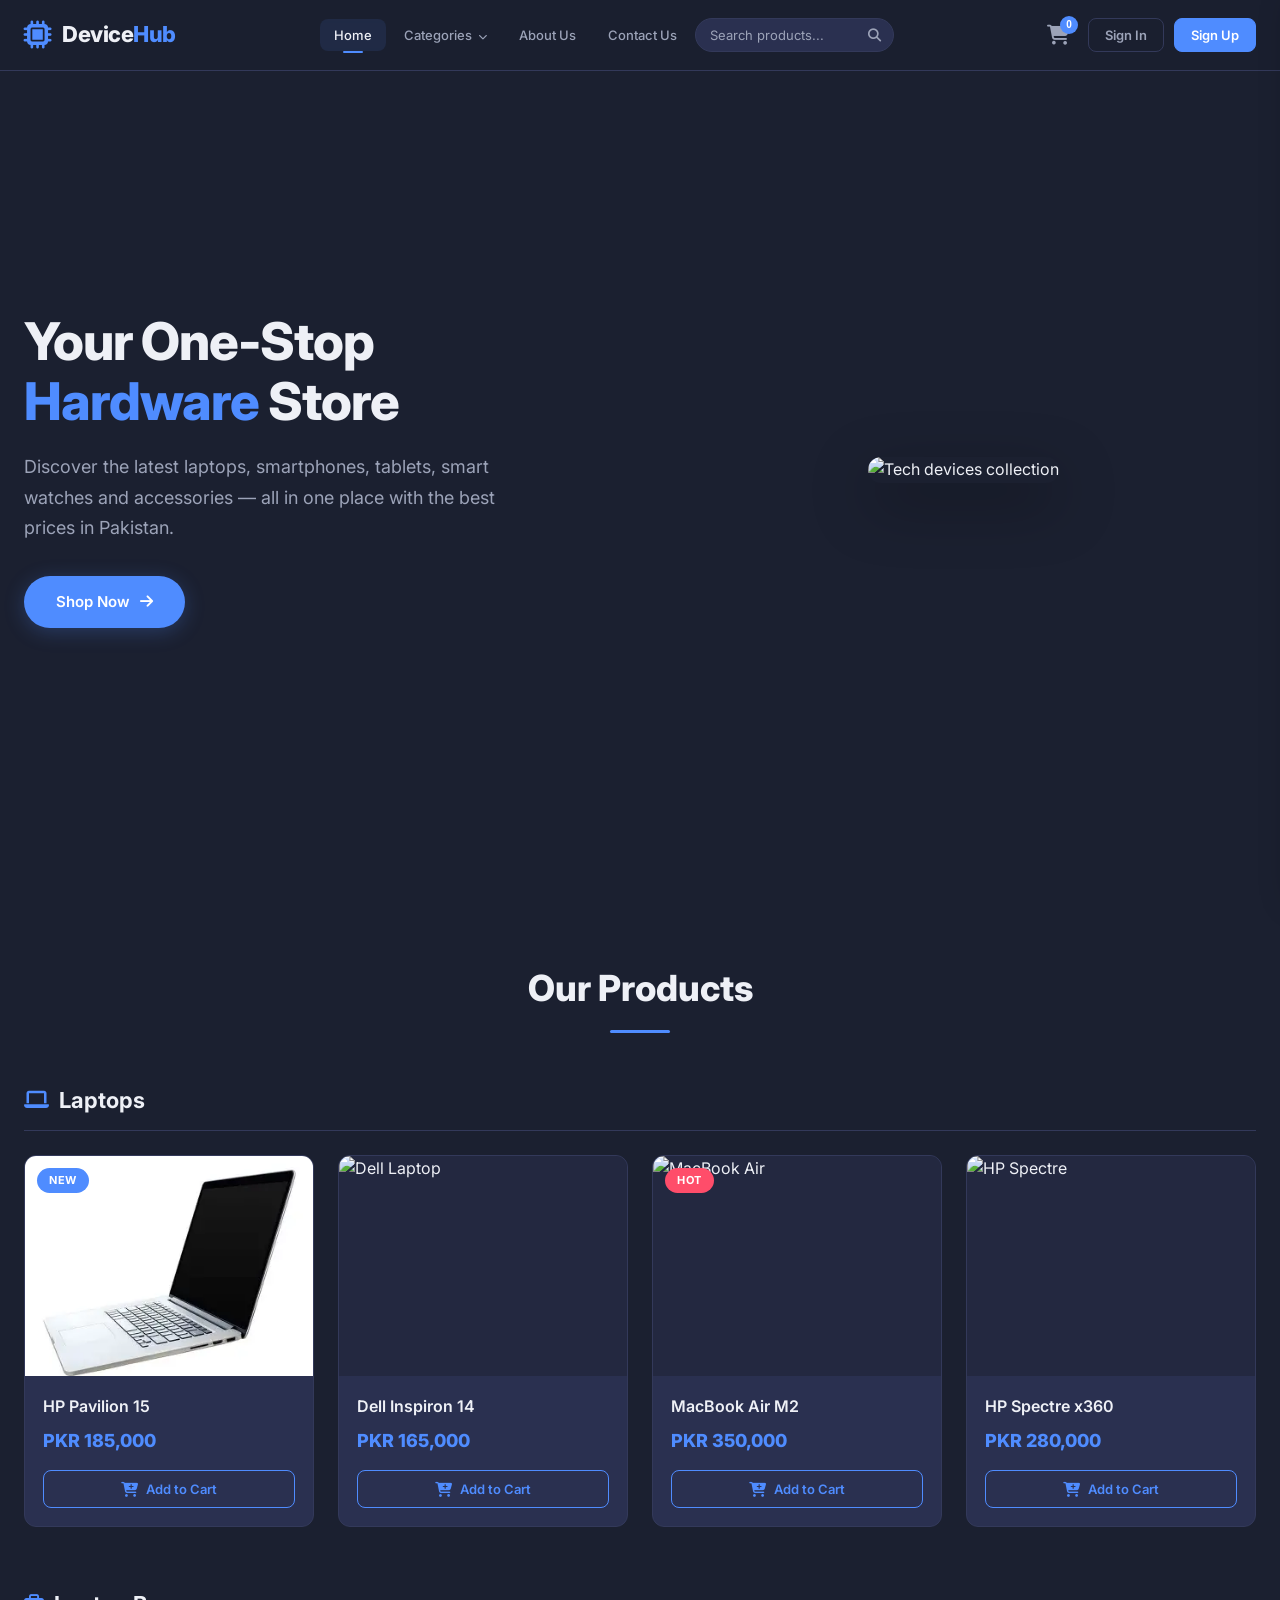
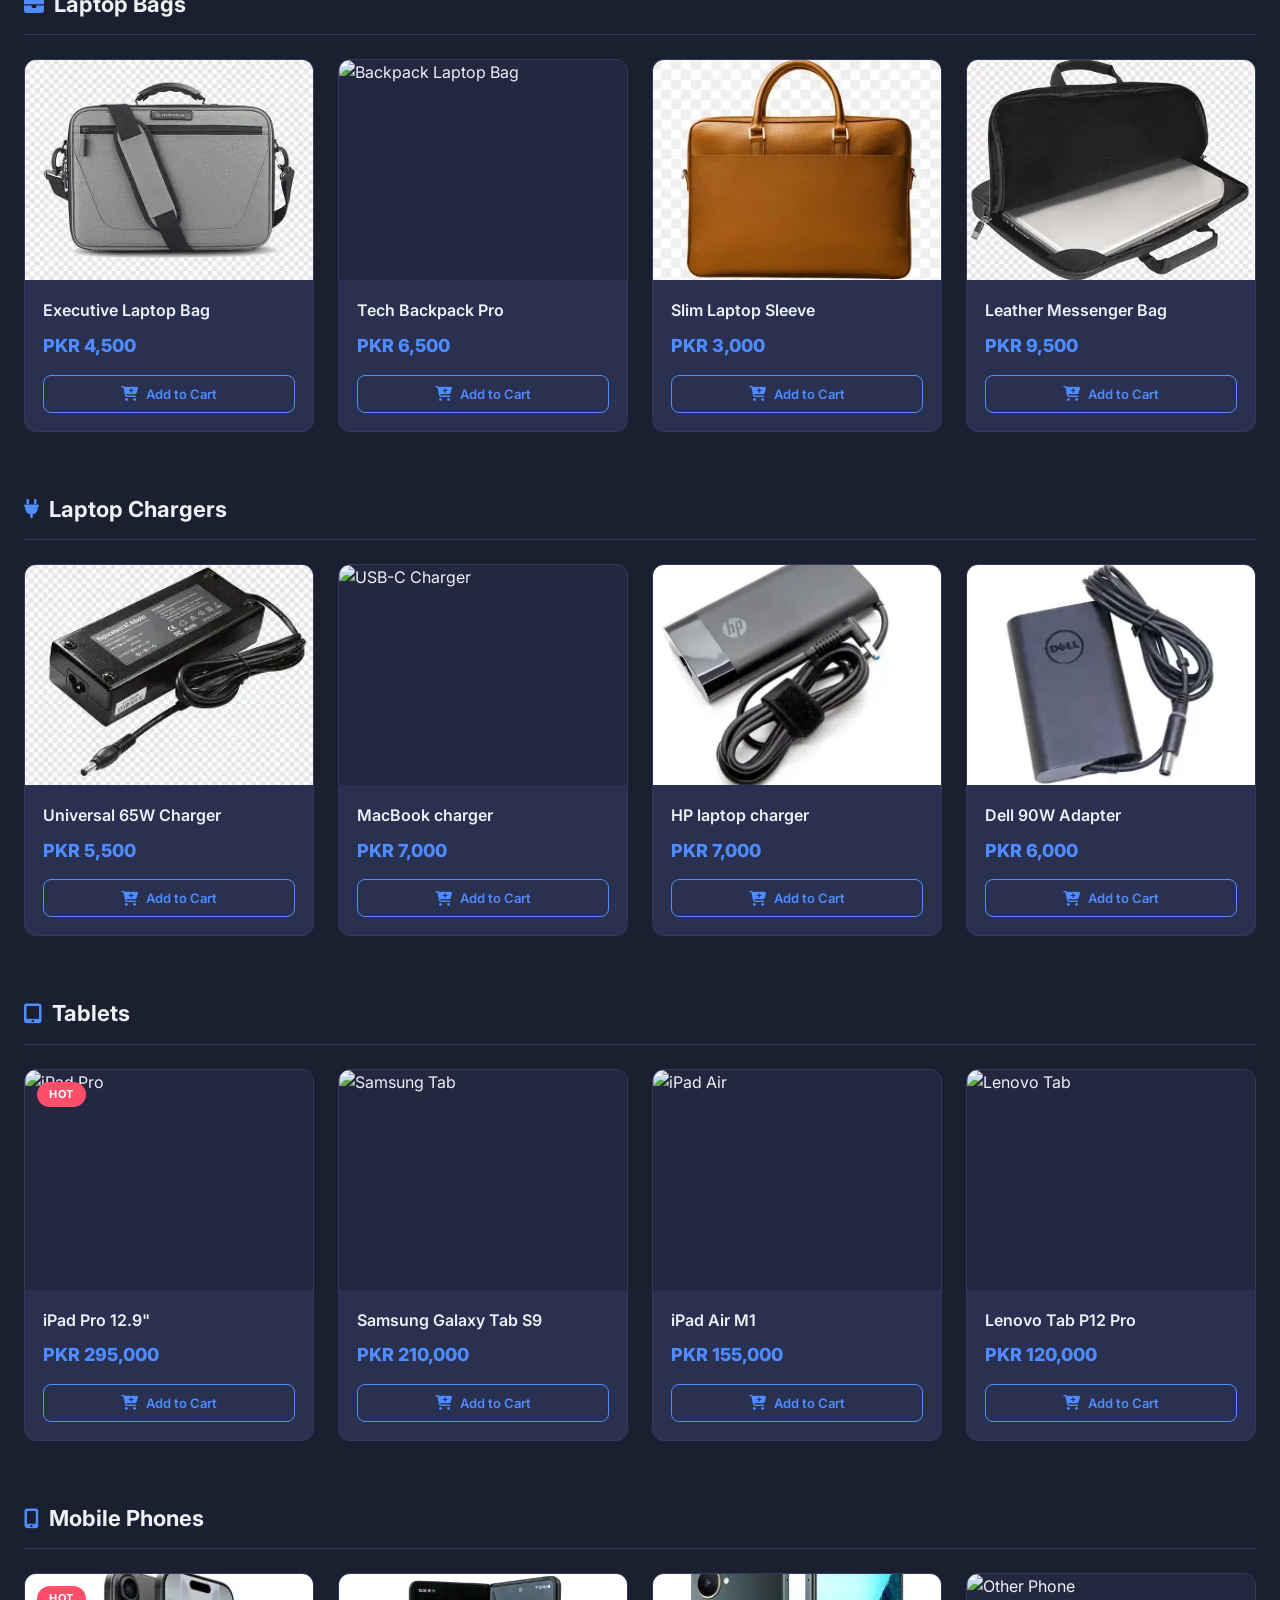
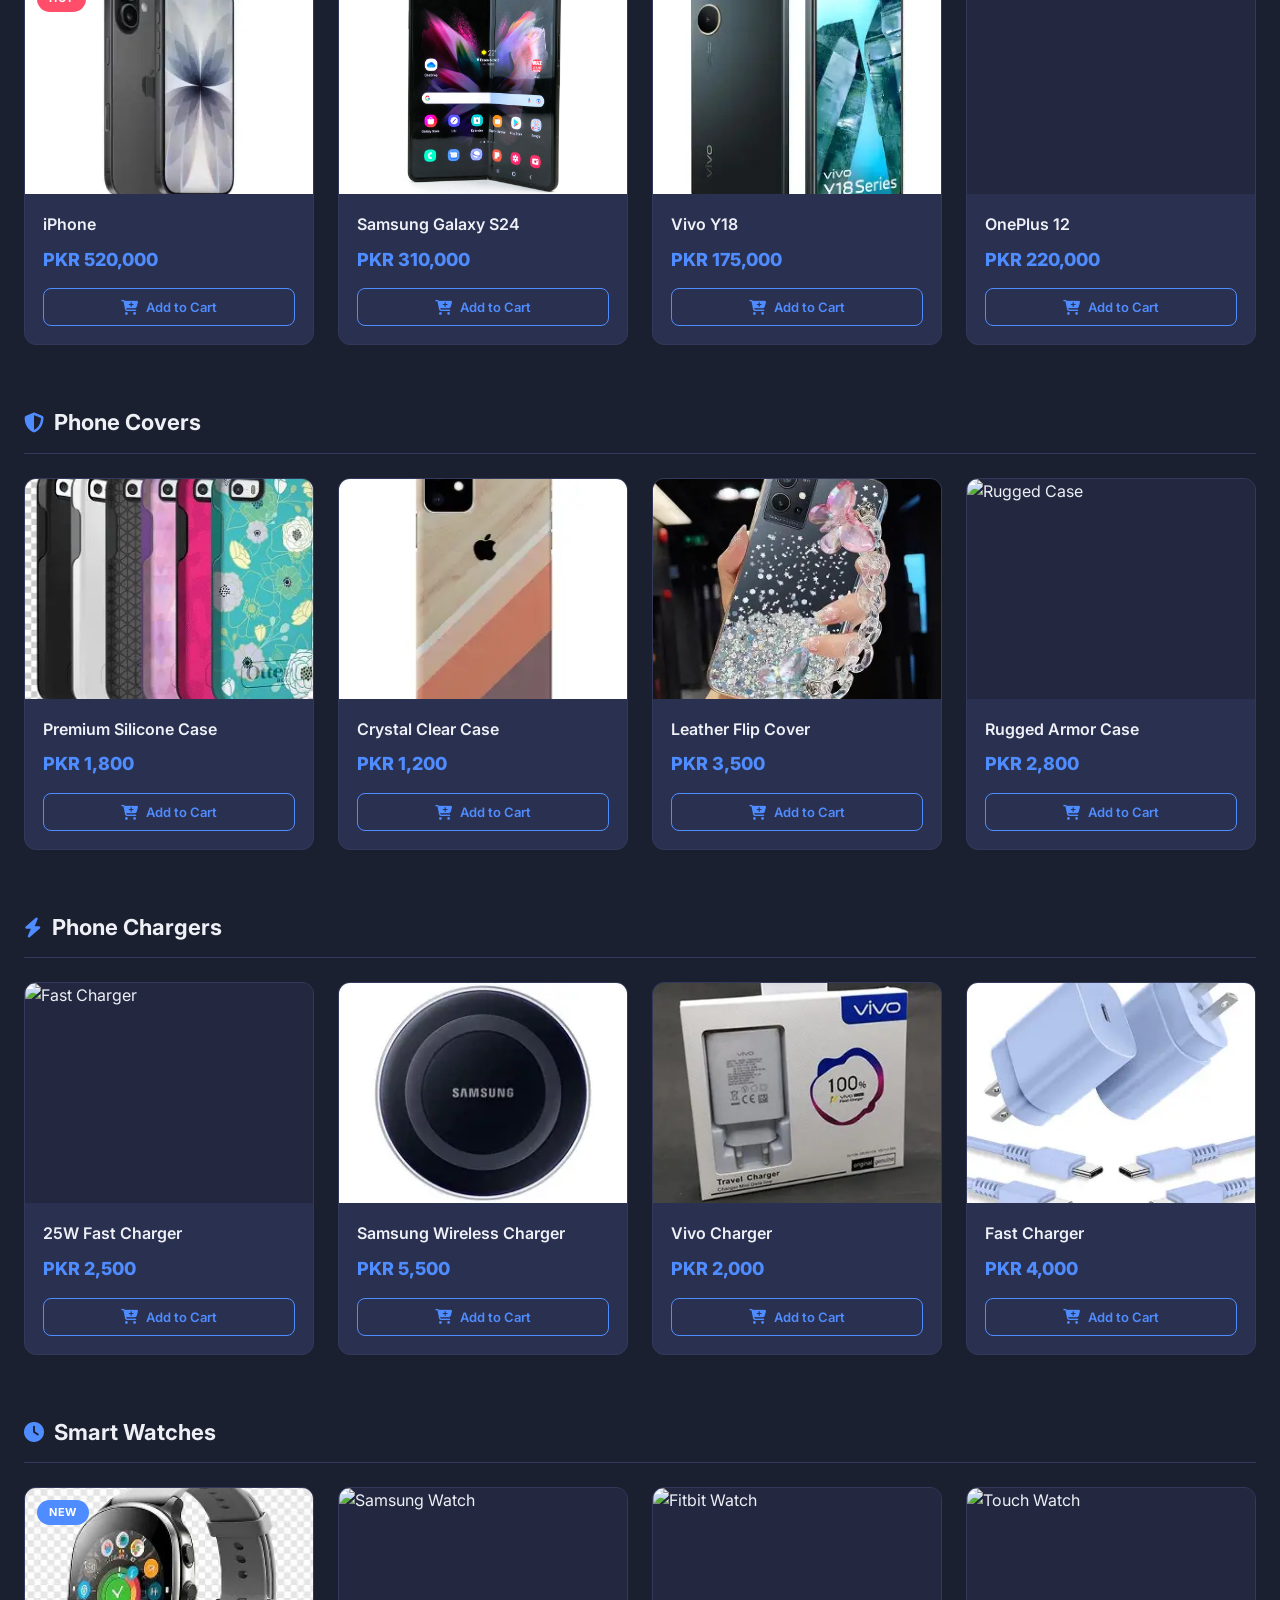
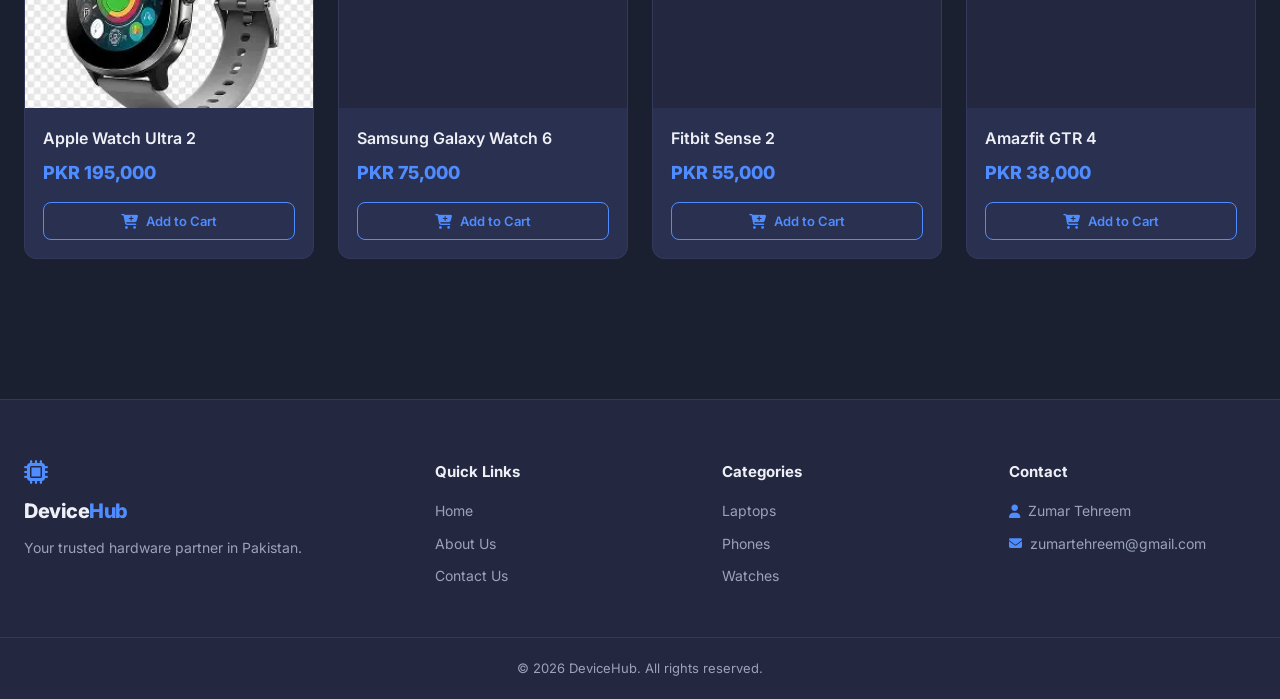
==== index.html @ cca1f90b "add" ====
<!DOCTYPE html>
<html lang="en">
<head>
    <meta charset="UTF-8">
    <meta name="viewport" content="width=device-width, initial-scale=1.0">
    <meta name="description" content="DeviceHub - Your one-stop shop for laptops, phones, tablets, smart watches and accessories in Pakistan.">
    <title>DeviceHub - Home</title>
    <link rel="stylesheet" href="style.css">
    <link href="https://fonts.googleapis.com/css2?family=Inter:wght@400;500;600;700;800&display=swap" rel="stylesheet">
    <link rel="stylesheet" href="https://cdnjs.cloudflare.com/ajax/libs/font-awesome/6.5.1/css/all.min.css">
</head>
<body>

    <!-- ===== SIGN UP MODAL ===== -->
    <div class="modal-overlay" id="signupModal">
        <div class="modal-box">
            <button class="modal-close" id="closeSignup"><i class="fas fa-times"></i></button>
            <h2>Create Account</h2>
            <p class="modal-subtitle">Join DeviceHub today</p>
            <form id="signupForm" novalidate>
                <div class="form-group">
                    <label for="fullName">Full Name</label>
                    <input type="text" id="fullName" placeholder="Enter your full name" required>
                    <small class="error-msg" id="nameError"></small>
                </div>
                <div class="form-group">
                    <label for="phone">Phone Number</label>
                    <input 
                        type="text" 
                        id="phone" 
                         placeholder="03XX-XXXXXXX"; maxlength="12"; pattern="[0-9]-{12}";inputmode="numeric";required>
                    <small class="error-msg" id="phoneError"></small>
                </div>
                <div class="form-group">
                    <label for="email">Gmail</label>
                    <input type="email" id="email" placeholder="example@gmail.com" required>
                    <small class="error-msg" id="emailError"></small>
                </div>
                <div class="form-group">
                    <label>Gender</label>
                    <div class="gender-group">
                        <label class="radio-label"><input type="radio" name="gender" value="male" required> Male</label>
                        <label class="radio-label"><input type="radio" name="gender" value="female"> Female</label>
                        <label class="radio-label"><input type="radio" name="gender" value="other"> Other</label>
                    </div>
                    <small class="error-msg" id="genderError"></small>
                </div>
                <div class="form-group">
                    <label for="signupPassword">Password</label>
                    <input type="password" id="signupPassword" placeholder="Create a password" required>
                    <small class="error-msg" id="passwordError"></small>
                    <div class="progress-bar-container" id="strengthBarContainer">
                        <div class="progress-bar" id="strengthBar"></div>
                    </div>
                    <small class="strength-text" id="strengthText"></small>
                </div>
                <div class="form-group">
                    <label for="confirmPassword">Confirm Password</label>
                    <input type="password" id="confirmPassword" placeholder="Confirm your password" required>
                    <small class="error-msg" id="confirmError"></small>
                </div>
                <button type="submit" class="btn-submit">Sign Up</button>
                <p class="form-switch">Already have an account? <a href="#" id="goToSignin">Sign In</a></p>
            </form>
        </div>
    </div>

    <!-- ===== SIGN IN MODAL ===== -->
    <div class="modal-overlay" id="signinModal">
        <div class="modal-box">
            <button class="modal-close" id="closeSignin"><i class="fas fa-times"></i></button>
            <h2>Welcome Back</h2>
            <p class="modal-subtitle">Sign in to your account</p>
            <form id="signinForm" novalidate>
                <div class="form-group">
                    <label for="signinUser">Username / Email</label>
                    <input type="text" id="signinUser" placeholder="Enter username or email" required>
                    <small class="error-msg" id="signinUserError"></small>
                </div>
                <div class="form-group">
                    <label for="signinPass">Password</label>
                    <input type="password" id="signinPass" placeholder="Enter your password" required>
                    <small class="error-msg" id="signinPassError"></small>
                </div>
                <button type="submit" class="btn-submit">Sign In</button>
                <p class="form-switch">Don't have an account? <a href="#" id="goToSignup">Sign Up</a></p>
            </form>
        </div>
    </div>

    <!-- ===== HEADER / NAVBAR ===== -->
    <header id="mainHeader">
        <nav class="navbar">
            <div class="nav-brand">
                <i class="fas fa-microchip logo-icon"></i>
                <span class="brand-name">Device<span class="accent">Hub</span></span>
            </div>

            <button class="nav-toggle" id="navToggle" aria-label="Toggle navigation">
                <span class="hamburger"></span>
            </button>

            <ul class="nav-links" id="navLinks">
                <li><a href="index.html" class="nav-link active">Home</a></li>

                <!-- Categories Mega Dropdown with Nested Lists -->
                <li class="dropdown" id="categoryDropdown">
                    <a href="#" class="nav-link dropdown-toggle" id="categoryToggle">Categories <i class="fas fa-chevron-down"></i></a>
                    <ul class="dropdown-menu nested-menu">
                        <!-- Laptop with nested sub-items -->
                        <li class="sub-dropdown">
                            <a href="#laptops" class="sub-dropdown-toggle"><i class="fas fa-laptop"></i> Laptop <i class="fas fa-chevron-right arrow-right"></i></a>
                            <ul class="sub-dropdown-menu">
                                <li><a href="#laptops">Laptops</a></li>
                                <li><a href="#laptop-bags">Laptop Bags</a></li>
                                <li><a href="#laptop-chargers">Laptop Chargers</a></li>
                            </ul>
                        </li>
                        <!-- Mobile Phone with nested sub-items -->
                        <li class="sub-dropdown">
                            <a href="#phones" class="sub-dropdown-toggle"><i class="fas fa-mobile-alt"></i> Mobile Phone <i class="fas fa-chevron-right arrow-right"></i></a>
                            <ul class="sub-dropdown-menu">
                                <li><a href="#phones">Mobile Phones</a></li>
                                <li><a href="#phone-covers">Phone Covers</a></li>
                                <li><a href="#phone-chargers">Phone Chargers</a></li>
                            </ul>
                        </li>
                        <!-- Tablet -->
                        <li class="sub-dropdown">
                            <a href="#tablets" class="sub-dropdown-toggle"><i class="fas fa-tablet-alt"></i> Tablet <i class="fas fa-chevron-right arrow-right"></i></a>
                            <ul class="sub-dropdown-menu">
                                <li><a href="#tablets">Tablets</a></li>
                            </ul>
                        </li>
                        <!-- Smart Watch -->
                        <li class="sub-dropdown">
                            <a href="#smartwatches" class="sub-dropdown-toggle"><i class="fas fa-clock"></i> Smart Watch <i class="fas fa-chevron-right arrow-right"></i></a>
                            <ul class="sub-dropdown-menu">
                                <li><a href="#smartwatches">Smart Watches</a></li>
                            </ul>
                        </li>
                    </ul>
                </li>

                <li><a href="about.html" class="nav-link">About Us</a></li>
                <li><a href="contact.html" class="nav-link">Contact Us</a></li>

                <li>
                    <div class="search-bar">
                        <input type="text" id="searchInput" placeholder="Search products...">
                        <button id="searchBtn"><i class="fas fa-search"></i></button>
                    </div>
                </li>
            </ul>

            <div class="nav-actions">
                <button class="cart-btn" id="cartBtn"><i class="fas fa-shopping-cart"></i><span class="cart-count" id="cartCount">0</span></button>
                <button class="btn-nav" id="openSignin">Sign In</button>
                <button class="btn-nav btn-accent" id="openSignup">Sign Up</button>
            </div>
        </nav>
    </header>

    <!-- ===== HERO SECTION ===== -->
    <main>
        <section id="home" class="hero">
            <div class="hero-content">
                <h1>Your One-Stop <span class="accent">Hardware</span> Store</h1>
                <p>Discover the latest laptops, smartphones, tablets, smart watches and accessories — all in one place with the best prices in Pakistan.</p>
                <a href="#products" class="btn-hero">Shop Now <i class="fas fa-arrow-right"></i></a>
            </div>
            <div class="hero-image">
                <img src="https://images.unsplash.com/photo-1498049794561-7780e7231661?w=600&q=80" alt="Tech devices collection">
            </div>
        </section>

        <!-- ===== SCROLLING PROGRESS BAR ===== -->
        <div class="scroll-progress" id="scrollProgress"></div>

        <!-- ===== PRODUCTS SECTION ===== -->
        <section id="products" class="products-section">
            <h2 class="section-title">Our Products</h2>

            <!-- Laptops -->
            <div class="category-block" id="laptops">
                <h3 class="category-title"><i class="fas fa-laptop"></i> Laptops</h3>
                <div class="product-grid">
                    <article class="product-card">
                        <div class="card-image">
                            <img src="images/laptop.webp" alt="HP Laptop">
                            <span class="card-badge">New</span>
                        </div>
                        <div class="card-body">
                            <h4>HP Pavilion 15</h4>
                            <p class="card-price">PKR 185,000</p>
                            <button class="btn-cart" data-name="HP Pavilion 15" data-price="185000"><i class="fas fa-cart-plus"></i> Add to Cart</button>
                        </div>
                    </article>
                    <article class="product-card">
                        <div class="card-image">
                            <img src="https://images.unsplash.com/photo-1593642632559-0c6d3fc62b89?w=400&q=80" alt="Dell Laptop">
                        </div>
                        <div class="card-body">
                            <h4>Dell Inspiron 14</h4>
                            <p class="card-price">PKR 165,000</p>
                            <button class="btn-cart" data-name="Dell Inspiron 14" data-price="165000"><i class="fas fa-cart-plus"></i> Add to Cart</button>
                        </div>
                    </article>
                    <article class="product-card">
                        <div class="card-image">
                            <img src="https://images.unsplash.com/photo-1517336714731-489689fd1ca8?w=400&q=80" alt="MacBook Air">
                            <span class="card-badge hot">Hot</span>
                        </div>
                        <div class="card-body">
                            <h4>MacBook Air M2</h4>
                            <p class="card-price">PKR 350,000</p>
                            <button class="btn-cart" data-name="MacBook Air M2" data-price="350000"><i class="fas fa-cart-plus"></i> Add to Cart</button>
                        </div>
                    </article>
                    <article class="product-card">
                        <div class="card-image">
                            <img src="https://images.unsplash.com/photo-1588872657578-7efd1f1555ed?w=400&q=80" alt="HP Spectre">
                        </div>
                        <div class="card-body">
                            <h4>HP Spectre x360</h4>
                            <p class="card-price">PKR 280,000</p>
                            <button class="btn-cart" data-name="HP Spectre x360" data-price="280000"><i class="fas fa-cart-plus"></i> Add to Cart</button>
                        </div>
                    </article>
                </div>
            </div>

            <!-- Laptop Bags -->
            <div class="category-block" id="laptop-bags">
                <h3 class="category-title"><i class="fas fa-briefcase"></i> Laptop Bags</h3>
                <div class="product-grid">
                    <article class="product-card">
                        <div class="card-image">
                            <img src="images/laptop bag.webp" alt="Laptop Bag">
                        </div>
                        <div class="card-body">
                            <h4>Executive Laptop Bag</h4>
                            <p class="card-price">PKR 4,500</p>
                            <button class="btn-cart" data-name="Executive Laptop Bag" data-price="4500"><i class="fas fa-cart-plus"></i> Add to Cart</button>
                        </div>
                    </article>
                    <article class="product-card">
                        <div class="card-image">
                            <img src="https://images.unsplash.com/photo-1553062407-98eeb64c6a62?w=400&q=80" alt="Backpack Laptop Bag">
                        </div>
                        <div class="card-body">
                            <h4>Tech Backpack Pro</h4>
                            <p class="card-price">PKR 6,500</p>
                            <button class="btn-cart" data-name="Tech Backpack Pro" data-price="6500"><i class="fas fa-cart-plus"></i> Add to Cart</button>
                        </div>
                    </article>
                    <article class="product-card">
                        <div class="card-image">
                            <img src="images/L3bag.webp" alt="Slim Laptop Sleeve">
                        </div>
                        <div class="card-body">
                            <h4>Slim Laptop Sleeve</h4>
                            <p class="card-price">PKR 3,000</p>
                            <button class="btn-cart" data-name="Slim Laptop Sleeve" data-price="3000"><i class="fas fa-cart-plus"></i> Add to Cart</button>
                        </div>
                    </article>
                    <article class="product-card">
                        <div class="card-image">
                            <img src="images/l4bag.webp" alt="Leather Laptop Bag">
                        </div>
                        <div class="card-body">
                            <h4>Leather Messenger Bag</h4>
                            <p class="card-price">PKR 9,500</p>
                            <button class="btn-cart" data-name="Leather Messenger Bag" data-price="9500"><i class="fas fa-cart-plus"></i> Add to Cart</button>
                        </div>
                    </article>
                </div>
            </div>

            <!-- Laptop Chargers -->
            <div class="category-block" id="laptop-chargers">
                <h3 class="category-title"><i class="fas fa-plug"></i> Laptop Chargers</h3>
                <div class="product-grid">
                    <article class="product-card">
                        <div class="card-image">
                            <img src="images/laptop charger.webp" alt="Laptop Charger">
                        </div>
                        <div class="card-body">
                            <h4>Universal 65W Charger</h4>
                            <p class="card-price">PKR 5,500</p>
                            <button class="btn-cart" data-name="Universal 65W Charger" data-price="5500"><i class="fas fa-cart-plus"></i> Add to Cart</button>
                        </div>
                    </article>
                    <article class="product-card">
                        <div class="card-image">
                            <img src="https://images.unsplash.com/photo-1583863788434-e58a36330cf0?w=400&q=80" alt="USB-C Charger">
                        </div>
                        <div class="card-body">
                            <h4>MacBook charger</h4>
                            <p class="card-price">PKR 7,000</p>
                            <button class="btn-cart" data-name="MacBook charger" data-price="7000"><i class="fas fa-cart-plus"></i> Add to Cart</button>
                        </div>
                    </article>
                    <article class="product-card">
                        <div class="card-image">
                            <img src="images/hp charger.webp" alt="HP laptop charger">
                        </div>
                        <div class="card-body">
                            <h4>HP laptop charger</h4>
                            <p class="card-price">PKR 7,000</p>
                            <button class="btn-cart" data-name="HP laptop charger" data-price="7000"><i class="fas fa-cart-plus"></i> Add to Cart</button>
                        </div>
                    </article>
                    <article class="product-card">
                        <div class="card-image">
                            <img src="images/dell charger.webp" alt="Dell Charger">
                        </div>
                        <div class="card-body">
                            <h4>Dell 90W Adapter</h4>
                            <p class="card-price">PKR 6,000</p>
                            <button class="btn-cart" data-name="Dell 90W Adapter" data-price="6000"><i class="fas fa-cart-plus"></i> Add to Cart</button>
                        </div>
                    </article>
                </div>
            </div>

            <!-- Tablets -->
            <div class="category-block" id="tablets">
                <h3 class="category-title"><i class="fas fa-tablet-alt"></i> Tablets</h3>
                <div class="product-grid">
                    <article class="product-card">
                        <div class="card-image">
                            <img src="https://images.unsplash.com/photo-1544244015-0df4b3ffc6b0?w=400&q=80" alt="iPad Pro">
                            <span class="card-badge hot">Hot</span>
                        </div>
                        <div class="card-body">
                            <h4>iPad Pro 12.9"</h4>
                            <p class="card-price">PKR 295,000</p>
                            <button class="btn-cart" data-name="iPad Pro 12.9" data-price="295000"><i class="fas fa-cart-plus"></i> Add to Cart</button>
                        </div>
                    </article>
                    <article class="product-card">
                        <div class="card-image">
                            <img src="https://images.unsplash.com/photo-1561154464-82e9adf32764?w=400&q=80" alt="Samsung Tab">
                        </div>
                        <div class="card-body">
                            <h4>Samsung Galaxy Tab S9</h4>
                            <p class="card-price">PKR 210,000</p>
                            <button class="btn-cart" data-name="Samsung Galaxy Tab S9" data-price="210000"><i class="fas fa-cart-plus"></i> Add to Cart</button>
                        </div>
                    </article>
                    <article class="product-card">
                        <div class="card-image">
                            <img src="https://images.unsplash.com/photo-1585790050230-5dd28404ccb9?w=400&q=80" alt="iPad Air">
                        </div>
                        <div class="card-body">
                            <h4>iPad Air M1</h4>
                            <p class="card-price">PKR 155,000</p>
                            <button class="btn-cart" data-name="iPad Air M1" data-price="155000"><i class="fas fa-cart-plus"></i> Add to Cart</button>
                        </div>
                    </article>
                    <article class="product-card">
                        <div class="card-image">
                            <img src="https://images.unsplash.com/photo-1632882765546-1ee75f53becb?w=400&q=80" alt="Lenovo Tab">
                        </div>
                        <div class="card-body">
                            <h4>Lenovo Tab P12 Pro</h4>
                            <p class="card-price">PKR 120,000</p>
                            <button class="btn-cart" data-name="Lenovo Tab P12 Pro" data-price="120000"><i class="fas fa-cart-plus"></i> Add to Cart</button>
                        </div>
                    </article>
                </div>
            </div>

            <!-- Mobile Phones -->
            <div class="category-block" id="phones">
                <h3 class="category-title"><i class="fas fa-mobile-alt"></i> Mobile Phones</h3>
                <div class="product-grid">
                    <article class="product-card">
                        <div class="card-image">
                            <img src="images/iphone.webp" alt="iPhone">
                            <span class="card-badge hot">Hot</span>
                        </div>
                        <div class="card-body">
                            <h4>iPhone</h4>
                            <p class="card-price">PKR 520,000</p>
                            <button class="btn-cart" data-name="iPhone 17 Pro Max" data-price="520000"><i class="fas fa-cart-plus"></i> Add to Cart</button>
                        </div>
                    </article>
                    <article class="product-card">
                        <div class="card-image">
                            <img src="images/samsung.jpg" alt="Samsung Phone">
                        </div>
                        <div class="card-body">
                            <h4>Samsung Galaxy S24</h4>
                            <p class="card-price">PKR 310,000</p>
                            <button class="btn-cart" data-name="Samsung Galaxy S24" data-price="310000"><i class="fas fa-cart-plus"></i> Add to Cart</button>
                        </div>
                    </article>
                    <article class="product-card">
                        <div class="card-image">
                            <img src="images/vivo18.webp" alt="Vivo Phone">
                        </div>
                        <div class="card-body">
                            <h4>Vivo Y18</h4>
                            <p class="card-price">PKR 175,000</p>
                            <button class="btn-cart" data-name="Vivo Y18" data-price="175000"><i class="fas fa-cart-plus"></i> Add to Cart</button>
                        </div>
                    </article>
                    <article class="product-card">
                        <div class="card-image">
                            <img src="https://images.unsplash.com/photo-1511707171634-5f897ff02aa9?w=400&q=80" alt="Other Phone">
                        </div>
                        <div class="card-body">
                            <h4>OnePlus 12</h4>
                            <p class="card-price">PKR 220,000</p>
                            <button class="btn-cart" data-name="OnePlus 12" data-price="220000"><i class="fas fa-cart-plus"></i> Add to Cart</button>
                        </div>
                    </article>
                </div>
            </div>

            <!-- Phone Covers -->
            <div class="category-block" id="phone-covers">
                <h3 class="category-title"><i class="fas fa-shield-alt"></i> Phone Covers</h3>
                <div class="product-grid">
                    <article class="product-card">
                        <div class="card-image">
                            <img src="images/phone covers.webp" alt="Phone Cover">
                        </div>
                        <div class="card-body">
                            <h4>Premium Silicone Case</h4>
                            <p class="card-price">PKR 1,800</p>
                            <button class="btn-cart" data-name="Premium Silicone Case" data-price="1800"><i class="fas fa-cart-plus"></i> Add to Cart</button>
                        </div>
                    </article>
                    <article class="product-card">
                        <div class="card-image">
                            <img src="images/iphone cover].webp" alt="Clear Case">
                        </div>
                        <div class="card-body">
                            <h4>Crystal Clear Case</h4>
                            <p class="card-price">PKR 1,200</p>
                            <button class="btn-cart" data-name="Crystal Clear Case" data-price="1200"><i class="fas fa-cart-plus"></i> Add to Cart</button>
                        </div>
                    </article>
                    <article class="product-card">
                        <div class="card-image">
                            <img src="images/vivo cover.webp" alt="Leather Phone Case">
                        </div>
                        <div class="card-body">
                            <h4>Leather Flip Cover</h4>
                            <p class="card-price">PKR 3,500</p>
                            <button class="btn-cart" data-name="Leather Flip Cover" data-price="3500"><i class="fas fa-cart-plus"></i> Add to Cart</button>
                        </div>
                    </article>
                    <article class="product-card">
                        <div class="card-image">
                            <img src="https://images.unsplash.com/photo-1586953208448-b95a79798f07?w=400&q=80" alt="Rugged Case">
                        </div>
                        <div class="card-body">
                            <h4>Rugged Armor Case</h4>
                            <p class="card-price">PKR 2,800</p>
                            <button class="btn-cart" data-name="Rugged Armor Case" data-price="2800"><i class="fas fa-cart-plus"></i> Add to Cart</button>
                        </div>
                    </article>
                </div>
            </div>

            <!-- Phone Chargers -->
            <div class="category-block" id="phone-chargers">
                <h3 class="category-title"><i class="fas fa-bolt"></i> Phone Chargers</h3>
                <div class="product-grid">
                    <article class="product-card">
                        <div class="card-image">
                            <img src="https://images.unsplash.com/photo-1583863788434-e58a36330cf0?w=400&q=80" alt="Fast Charger">
                        </div>
                        <div class="card-body">
                            <h4>25W Fast Charger</h4>
                            <p class="card-price">PKR 2,500</p>
                            <button class="btn-cart" data-name="25W Fast Charger" data-price="2500"><i class="fas fa-cart-plus"></i> Add to Cart</button>
                        </div>
                    </article>
                    <article class="product-card">
                        <div class="card-image">
                            <img src="images/samsung charger.webp" alt="Wireless Charger">
                        </div>
                        <div class="card-body">
                            <h4> Samsung Wireless Charger</h4>
                            <p class="card-price">PKR 5,500</p>
                            <button class="btn-cart" data-name="Samsung Wireless Charger" data-price="5500"><i class="fas fa-cart-plus"></i> Add to Cart</button>
                        </div>
                    </article>
                    <article class="product-card">
                        <div class="card-image">
                            <img src="images/vivo charger.webp" alt="Car Charger">
                        </div>
                        <div class="card-body">
                            <h4>Vivo Charger</h4>
                            <p class="card-price">PKR 2,000</p>
                            <button class="btn-cart" data-name="Vivo Charger" data-price="2000"><i class="fas fa-cart-plus"></i> Add to Cart</button>
                        </div>
                    </article>
                    <article class="product-card">
                        <div class="card-image">
                            <img src="images/fast charger.webp" alt="Multi-port Charger">
                        </div>
                        <div class="card-body">
                            <h4>Fast Charger</h4>
                            <p class="card-price">PKR 4,000</p>
                            <button class="btn-cart" data-name="Multi-Port USB Charger" data-price="4000"><i class="fas fa-cart-plus"></i> Add to Cart</button>
                        </div>
                    </article>
                </div>
            </div>

            <!-- Smart Watches -->
            <div class="category-block" id="smartwatches">
                <h3 class="category-title"><i class="fas fa-clock"></i> Smart Watches</h3>
                <div class="product-grid">
                    <article class="product-card">
                        <div class="card-image">
                            <img src="images/smart watch.webp" alt="Smart Watch">
                            <span class="card-badge">New</span>
                        </div>
                        <div class="card-body">
                            <h4>Apple Watch Ultra 2</h4>
                            <p class="card-price">PKR 195,000</p>
                            <button class="btn-cart" data-name="Apple Watch Ultra 2" data-price="195000"><i class="fas fa-cart-plus"></i> Add to Cart</button>
                        </div>
                    </article>
                    <article class="product-card">
                        <div class="card-image">
                            <img src="https://images.unsplash.com/photo-1579586337278-3befd40fd17a?w=400&q=80" alt="Samsung Watch">
                        </div>
                        <div class="card-body">
                            <h4>Samsung Galaxy Watch 6</h4>
                            <p class="card-price">PKR 75,000</p>
                            <button class="btn-cart" data-name="Samsung Galaxy Watch 6" data-price="75000"><i class="fas fa-cart-plus"></i> Add to Cart</button>
                        </div>
                    </article>
                    <article class="product-card">
                        <div class="card-image">
                            <img src="https://images.unsplash.com/photo-1434493789847-2f02dc6ca35d?w=400&q=80" alt="Fitbit Watch">
                        </div>
                        <div class="card-body">
                            <h4>Fitbit Sense 2</h4>
                            <p class="card-price">PKR 55,000</p>
                            <button class="btn-cart" data-name="Fitbit Sense 2" data-price="55000"><i class="fas fa-cart-plus"></i> Add to Cart</button>
                        </div>
                    </article>
                    <article class="product-card">
                        <div class="card-image">
                            <img src="https://images.unsplash.com/photo-1508685096489-7aacd43bd3b1?w=400&q=80" alt="Touch Watch">
                        </div>
                        <div class="card-body">
                            <h4>Amazfit GTR 4</h4>
                            <p class="card-price">PKR 38,000</p>
                            <button class="btn-cart" data-name="Amazfit GTR 4" data-price="38000"><i class="fas fa-cart-plus"></i> Add to Cart</button>
                        </div>
                    </article>
                </div>
            </div>
        </section>
    </main>

    <!-- ===== CART SIDEBAR ===== -->
    <aside class="cart-sidebar" id="cartSidebar">
        <div class="cart-header">
            <h3><i class="fas fa-shopping-cart"></i> Your Cart</h3>
            <button class="cart-close" id="cartClose"><i class="fas fa-times"></i></button>
        </div>
        <div class="cart-items" id="cartItems">
            <p class="cart-empty">Your cart is empty</p>
        </div>
        <div class="cart-footer">
            <div class="cart-total">
                <span>Total:</span>
                <span id="cartTotal">PKR 0</span>
            </div>
            <button class="btn-checkout" id="checkoutBtn">Checkout</button>
        </div>
    </aside>
    <div class="cart-overlay" id="cartOverlay"></div>

    <!-- ===== FOOTER ===== -->
    <footer>
        <div class="footer-content">
            <div class="footer-brand">
                <i class="fas fa-microchip logo-icon"></i>
                <span class="brand-name">Device<span class="accent">Hub</span></span>
                <p>Your trusted hardware partner in Pakistan.</p>
            </div>
            <div class="footer-links">
                <h4>Quick Links</h4>
                <a href="index.html">Home</a>
                <a href="about.html">About Us</a>
                <a href="contact.html">Contact Us</a>
            </div>
            <div class="footer-links">
                <h4>Categories</h4>
                <a href="#laptops">Laptops</a>
                <a href="#phones">Phones</a>
                <a href="#smartwatches">Watches</a>
            </div>
            <div class="footer-links">
                <h4>Contact</h4>
                <p><i class="fas fa-user"></i> Zumar Tehreem</p>
                <p><i class="fas fa-envelope"></i> zumartehreem@gmail.com</p>
            </div>
        </div>
        <div class="footer-bottom">
            <p>&copy; 2026 DeviceHub. All rights reserved.</p>
        </div>
    </footer>

    <!-- ===== BACK TO TOP ===== -->
    <button class="back-to-top" id="backToTop"><i class="fas fa-arrow-up"></i></button>

    <script src="script.js"></script>
</body>
</html>
---- style.css ----
/* ===== CSS RESET & VARIABLES ===== */
*,
*::before,
*::after {
    margin: 0;
    padding: 0;
    box-sizing: border-box;
}

:root {
    --bg-primary: #1b2030;
    --bg-secondary: #232840;
    --bg-card: #2a3050;
    --accent: #4f8cff;
    --accent-hover: #3a6fd8;
    --accent-glow: rgba(79, 140, 255, 0.25);
    --text-primary: #eef0f6;
    --text-secondary: #9ca3b8;
    --border-color: #33395a;
    --danger: #ff4d6a;
    --success: #2ecc71;
    --warning: #f39c12;
    --radius: 12px;
    --shadow: 0 4px 24px rgba(0, 0, 0, 0.25);
    --transition: 0.3s ease;
}

html {
    scroll-behavior: smooth;
}

body {
    font-family: 'Inter', sans-serif;
    background-color: var(--bg-primary);
    color: var(--text-primary);
    line-height: 1.6;
    overflow-x: hidden;
}

a {
    text-decoration: none;
    color: inherit;
}

img {
    max-width: 100%;
    display: block;
}

/* ===== SCROLL PROGRESS BAR ===== */
.scroll-progress {
    position: fixed;
    top: 0;
    left: 0;
    height: 3px;
    background: linear-gradient(90deg, var(--accent), #a78bfa);
    width: 0%;
    z-index: 9999;
    transition: width 0.1s linear;
}

/* ===== NAVBAR ===== */
#mainHeader {
    position: fixed;
    top: 0;
    left: 0;
    width: 100%;
    z-index: 1000;
    background: rgba(27, 32, 48, 0.92);
    backdrop-filter: blur(12px);
    border-bottom: 1px solid var(--border-color);
    transition: var(--transition);
}

.navbar {
    max-width: 1300px;
    margin: 0 auto;
    padding: 0 24px;
    height: 70px;
    display: flex;
    align-items: center;
    justify-content: space-between;
}

.nav-brand {
    display: flex;
    align-items: center;
    gap: 10px;
    flex-shrink: 0;
}

.logo-icon {
    font-size: 28px;
    color: var(--accent);
}

.brand-name {
    font-size: 22px;
    font-weight: 800;
    letter-spacing: -0.5px;
}

.accent {
    color: var(--accent);
}

/* Hamburger Toggle */
.nav-toggle {
    display: none;
    background: none;
    border: none;
    cursor: pointer;
    padding: 8px;
    z-index: 1001;
}

.hamburger {
    display: block;
    width: 26px;
    height: 2px;
    background: var(--text-primary);
    position: relative;
    transition: var(--transition);
}

.hamburger::before,
.hamburger::after {
    content: '';
    position: absolute;
    width: 26px;
    height: 2px;
    background: var(--text-primary);
    transition: var(--transition);
}

.hamburger::before {
    top: -8px;
}

.hamburger::after {
    top: 8px;
}

.nav-toggle.active .hamburger {
    background: transparent;
}

.nav-toggle.active .hamburger::before {
    top: 0;
    transform: rotate(45deg);
}

.nav-toggle.active .hamburger::after {
    top: 0;
    transform: rotate(-45deg);
}

/* Nav Links */
.nav-links {
    display: flex;
    align-items: center;
    list-style: none;
    gap: 4px;
}

.nav-link {
    padding: 8px 14px;
    border-radius: 8px;
    font-size: 13px;
    font-weight: 500;
    color: var(--text-secondary);
    transition: var(--transition);
    position: relative;
    white-space: nowrap;
}

.nav-link:hover,
.nav-link.active {
    color: var(--text-primary);
    background: rgba(79, 140, 255, 0.1);
}

.nav-link.active::after {
    content: '';
    position: absolute;
    bottom: -2px;
    left: 50%;
    transform: translateX(-50%);
    width: 20px;
    height: 2px;
    background: var(--accent);
    border-radius: 2px;
}

/* Dropdown */
.dropdown {
    position: relative;
}

.dropdown-toggle i {
    font-size: 9px;
    margin-left: 3px;
    transition: var(--transition);
}

.dropdown.open .dropdown-toggle i {
    transform: rotate(180deg);
}

.dropdown-menu {
    position: absolute;
    top: 100%;
    left: 0;
    background: var(--bg-secondary);
    border: 1px solid var(--border-color);
    border-radius: var(--radius);
    padding: 8px 0;
    min-width: 190px;
    list-style: none;
    box-shadow: var(--shadow);
    opacity: 0;
    visibility: hidden;
    transform: translateY(10px);
    transition: var(--transition);
    z-index: 100;
}

.dropdown.open .dropdown-menu {
    opacity: 1;
    visibility: visible;
    transform: translateY(4px);
}

.dropdown-menu li a {
    display: block;
    padding: 10px 20px;
    font-size: 13px;
    color: var(--text-secondary);
    transition: var(--transition);
}

.dropdown-menu li a:hover {
    background: rgba(79, 140, 255, 0.1);
    color: var(--accent);
    padding-left: 24px;
}

/* Search Bar */
.search-bar {
    display: flex;
    align-items: center;
    background: var(--bg-card);
    border: 1px solid var(--border-color);
    border-radius: 50px;
    overflow: hidden;
    transition: var(--transition);
}

.search-bar:focus-within {
    border-color: var(--accent);
    box-shadow: 0 0 0 3px var(--accent-glow);
}

.search-bar input {
    background: none;
    border: none;
    outline: none;
    color: var(--text-primary);
    padding: 8px 14px;
    font-size: 13px;
    width: 160px;
    font-family: 'Inter', sans-serif;
}

.search-bar input::placeholder {
    color: var(--text-secondary);
}

.search-bar button {
    background: none;
    border: none;
    color: var(--text-secondary);
    padding: 8px 12px;
    cursor: pointer;
    transition: var(--transition);
}

.search-bar button:hover {
    color: var(--accent);
}

/* Nav Actions */
.nav-actions {
    display: flex;
    align-items: center;
    gap: 10px;
    flex-shrink: 0;
}

.cart-btn {
    background: none;
    border: none;
    color: var(--text-secondary);
    font-size: 20px;
    cursor: pointer;
    position: relative;
    padding: 8px;
    transition: var(--transition);
}

.cart-btn:hover {
    color: var(--accent);
    transform: scale(1.1);
}

.cart-count {
    position: absolute;
    top: 0;
    right: 0;
    background: var(--accent);
    color: #fff;
    font-size: 10px;
    font-weight: 700;
    width: 18px;
    height: 18px;
    border-radius: 50%;
    display: flex;
    align-items: center;
    justify-content: center;
}

.btn-nav {
    background: none;
    border: 1px solid var(--border-color);
    color: var(--text-secondary);
    padding: 8px 16px;
    border-radius: 8px;
    font-size: 13px;
    font-weight: 600;
    cursor: pointer;
    transition: var(--transition);
    font-family: 'Inter', sans-serif;
}

.btn-nav:hover {
    border-color: var(--accent);
    color: var(--accent);
}

.btn-nav.btn-accent {
    background: var(--accent);
    border-color: var(--accent);
    color: #fff;
}

.btn-nav.btn-accent:hover {
    background: var(--accent-hover);
    transform: translateY(-1px);
}

/* ===== HERO ===== */
.hero {
    min-height: 100vh;
    display: flex;
    align-items: center;
    justify-content: space-between;
    max-width: 1300px;
    margin: 0 auto;
    padding: 100px 24px 60px;
    gap: 60px;
}

.hero-content {
    flex: 1;
}

.hero-content h1 {
    font-size: 52px;
    font-weight: 800;
    line-height: 1.15;
    margin-bottom: 20px;
    letter-spacing: -1px;
}

.hero-content p {
    font-size: 18px;
    color: var(--text-secondary);
    max-width: 480px;
    margin-bottom: 32px;
    line-height: 1.7;
}

.btn-hero {
    display: inline-flex;
    align-items: center;
    gap: 10px;
    background: var(--accent);
    color: #fff;
    padding: 14px 32px;
    border-radius: 50px;
    font-size: 15px;
    font-weight: 600;
    transition: var(--transition);
    box-shadow: 0 4px 20px var(--accent-glow);
}

.btn-hero:hover {
    background: var(--accent-hover);
    transform: translateY(-2px);
    box-shadow: 0 8px 30px var(--accent-glow);
}

.btn-hero i {
    transition: var(--transition);
}

.btn-hero:hover i {
    transform: translateX(4px);
}

.hero-image {
    flex: 1;
    display: flex;
    justify-content: center;
}

.hero-image img {
    max-width: 500px;
    border-radius: 20px;
    box-shadow: 0 20px 60px rgba(0, 0, 0, 0.35);
    animation: floatImage 4s ease-in-out infinite;
}

@keyframes floatImage {
    0%, 100% { transform: translateY(0); }
    50% { transform: translateY(-15px); }
}

/* ===== PAGE HERO (About / Contact) ===== */
.page-hero {
    padding: 140px 24px 60px;
    text-align: center;
    background: linear-gradient(135deg, var(--bg-secondary) 0%, var(--bg-primary) 100%);
    border-bottom: 1px solid var(--border-color);
}

.page-hero-content h1 {
    font-size: 46px;
    font-weight: 800;
    margin-bottom: 14px;
    letter-spacing: -1px;
}

.page-hero-content p {
    font-size: 18px;
    color: var(--text-secondary);
    max-width: 500px;
    margin: 0 auto;
}

/* ===== PRODUCTS SECTION ===== */
.products-section {
    max-width: 1300px;
    margin: 0 auto;
    padding: 60px 24px 80px;
}

.section-title {
    font-size: 36px;
    font-weight: 800;
    text-align: center;
    margin-bottom: 50px;
    position: relative;
}

.section-title::after {
    content: '';
    display: block;
    width: 60px;
    height: 3px;
    background: var(--accent);
    margin: 12px auto 0;
    border-radius: 3px;
}

.category-block {
    margin-bottom: 60px;
}

.category-title {
    font-size: 22px;
    font-weight: 700;
    margin-bottom: 24px;
    color: var(--text-primary);
    display: flex;
    align-items: center;
    gap: 10px;
    padding-bottom: 12px;
    border-bottom: 1px solid var(--border-color);
}

.category-title i {
    color: var(--accent);
    font-size: 20px;
}

/* Product Grid */
.product-grid {
    display: grid;
    grid-template-columns: repeat(4, 1fr);
    gap: 24px;
}

/* Product Card */
.product-card {
    background: var(--bg-card);
    border: 1px solid var(--border-color);
    border-radius: var(--radius);
    overflow: hidden;
    transition: var(--transition);
    position: relative;
}

.product-card:hover {
    transform: translateY(-6px);
    border-color: var(--accent);
    box-shadow: 0 12px 40px rgba(79, 140, 255, 0.15);
}

.card-image {
    position: relative;
    height: 220px;
    overflow: hidden;
    background: var(--bg-secondary);
}

.card-image img {
    width: 100%;
    height: 100%;
    object-fit: cover;
    transition: transform 0.5s ease;
}

.product-card:hover .card-image img {
    transform: scale(1.08);
}

.card-badge {
    position: absolute;
    top: 12px;
    left: 12px;
    background: var(--accent);
    color: #fff;
    padding: 4px 12px;
    border-radius: 50px;
    font-size: 11px;
    font-weight: 700;
    text-transform: uppercase;
    letter-spacing: 0.5px;
}

.card-badge.hot {
    background: var(--danger);
}

.card-body {
    padding: 18px;
}

.card-body h4 {
    font-size: 16px;
    font-weight: 600;
    margin-bottom: 8px;
    color: var(--text-primary);
}

.card-price {
    font-size: 18px;
    font-weight: 800;
    color: var(--accent);
    margin-bottom: 14px;
}

.btn-cart {
    width: 100%;
    background: transparent;
    border: 1px solid var(--accent);
    color: var(--accent);
    padding: 10px 16px;
    border-radius: 8px;
    font-size: 13px;
    font-weight: 600;
    cursor: pointer;
    transition: var(--transition);
    display: flex;
    align-items: center;
    justify-content: center;
    gap: 8px;
    font-family: 'Inter', sans-serif;
}

.btn-cart:hover {
    background: var(--accent);
    color: #fff;
    transform: scale(1.02);
}

.btn-cart i {
    font-size: 15px;
}

/* ===== ABOUT SECTION ===== */
.about-section {
    background: var(--bg-secondary);
    padding: 80px 24px;
}

.about-container {
    max-width: 1100px;
    margin: 0 auto;
    display: flex;
    align-items: center;
    gap: 60px;
}

.about-text {
    flex: 1;
}

.about-text .section-title {
    text-align: left;
}

.about-text .section-title::after {
    margin: 12px 0 0;
}

.about-text > p {
    color: var(--text-secondary);
    font-size: 16px;
    line-height: 1.8;
    margin-bottom: 18px;
}

.about-details {
    display: flex;
    flex-direction: column;
    gap: 18px;
}

.about-item {
    display: flex;
    align-items: center;
    gap: 16px;
    background: var(--bg-card);
    padding: 16px 20px;
    border-radius: var(--radius);
    border: 1px solid var(--border-color);
    transition: var(--transition);
}

.about-item:hover {
    border-color: var(--accent);
    transform: translateX(6px);
}

.about-item i {
    font-size: 20px;
    color: var(--accent);
    width: 40px;
    height: 40px;
    display: flex;
    align-items: center;
    justify-content: center;
    background: rgba(79, 140, 255, 0.1);
    border-radius: 10px;
    flex-shrink: 0;
}

.about-item h4 {
    font-size: 13px;
    color: var(--text-secondary);
    font-weight: 500;
    margin-bottom: 2px;
}

.about-item p {
    font-size: 15px;
    font-weight: 600;
    color: var(--text-primary);
}

.about-image {
    flex: 1;
}

.about-image img {
    border-radius: var(--radius);
    box-shadow: var(--shadow);
}

/* ===== OWNER SECTION (About Page) ===== */
.owner-section {
    padding: 80px 24px;
}

.owner-container {
    max-width: 800px;
    margin: 0 auto;
}

.owner-card {
    background: var(--bg-card);
    border: 1px solid var(--border-color);
    border-radius: 16px;
    padding: 40px;
    display: flex;
    align-items: flex-start;
    gap: 32px;
    transition: var(--transition);
}

.owner-card:hover {
    border-color: var(--accent);
    box-shadow: 0 8px 30px rgba(79, 140, 255, 0.1);
}

.owner-avatar {
    flex-shrink: 0;
}

.owner-avatar i {
    font-size: 80px;
    color: var(--accent);
}

.owner-info h3 {
    font-size: 24px;
    font-weight: 800;
    margin-bottom: 4px;
}

.owner-role {
    color: var(--accent);
    font-size: 14px;
    font-weight: 600;
    margin-bottom: 24px;
}

.owner-details {
    display: flex;
    flex-direction: column;
    gap: 14px;
}

/* ===== FEATURES SECTION (About Page) ===== */
.features-section {
    background: var(--bg-secondary);
    padding: 80px 24px;
}

.features-container {
    max-width: 1100px;
    margin: 0 auto;
}

.features-grid {
    display: grid;
    grid-template-columns: repeat(4, 1fr);
    gap: 24px;
}

.feature-card {
    background: var(--bg-card);
    border: 1px solid var(--border-color);
    border-radius: var(--radius);
    padding: 32px 24px;
    text-align: center;
    transition: var(--transition);
}

.feature-card:hover {
    transform: translateY(-6px);
    border-color: var(--accent);
    box-shadow: 0 8px 30px rgba(79, 140, 255, 0.12);
}

.feature-icon {
    width: 60px;
    height: 60px;
    margin: 0 auto 18px;
    background: rgba(79, 140, 255, 0.12);
    border-radius: 50%;
    display: flex;
    align-items: center;
    justify-content: center;
}

.feature-icon i {
    font-size: 24px;
    color: var(--accent);
}

.feature-card h4 {
    font-size: 16px;
    font-weight: 700;
    margin-bottom: 10px;
}

.feature-card p {
    font-size: 13px;
    color: var(--text-secondary);
    line-height: 1.6;
}

/* ===== CONTACT SECTION ===== */
.contact-section {
    padding: 80px 24px;
}

.contact-container {
    max-width: 1100px;
    margin: 0 auto;
    display: grid;
    grid-template-columns: 1fr 1fr;
    gap: 60px;
}

.contact-info .section-title {
    text-align: left;
}

.contact-info .section-title::after {
    margin: 12px 0 0;
}

.contact-desc {
    color: var(--text-secondary);
    font-size: 15px;
    line-height: 1.7;
    margin-bottom: 30px;
}

.contact-cards {
    display: flex;
    flex-direction: column;
    gap: 18px;
}

.contact-card {
    background: var(--bg-card);
    border: 1px solid var(--border-color);
    border-radius: var(--radius);
    padding: 24px;
    display: flex;
    align-items: flex-start;
    gap: 18px;
    transition: var(--transition);
}

.contact-card:hover {
    border-color: var(--accent);
    transform: translateX(6px);
}

.contact-card-icon {
    width: 48px;
    height: 48px;
    background: rgba(79, 140, 255, 0.12);
    border-radius: 12px;
    display: flex;
    align-items: center;
    justify-content: center;
    flex-shrink: 0;
}

.contact-card-icon i {
    font-size: 20px;
    color: var(--accent);
}

.contact-card h4 {
    font-size: 15px;
    font-weight: 700;
    margin-bottom: 4px;
}

.contact-card p {
    font-size: 13px;
    color: var(--text-secondary);
    line-height: 1.5;
}

/* Contact Form */
.contact-form-wrapper .section-title {
    text-align: left;
}

.contact-form-wrapper .section-title::after {
    margin: 12px 0 0;
}

.contact-form textarea {
    width: 100%;
    padding: 12px 16px;
    background: var(--bg-card);
    border: 1px solid var(--border-color);
    border-radius: 8px;
    color: var(--text-primary);
    font-size: 14px;
    font-family: 'Inter', sans-serif;
    transition: var(--transition);
    outline: none;
    resize: vertical;
}

.contact-form textarea:focus {
    border-color: var(--accent);
    box-shadow: 0 0 0 3px var(--accent-glow);
}

/* ===== MODAL (Sign Up / Sign In) ===== */
.modal-overlay {
    position: fixed;
    top: 0;
    left: 0;
    width: 100%;
    height: 100%;
    background: rgba(0, 0, 0, 0.6);
    backdrop-filter: blur(6px);
    display: flex;
    align-items: center;
    justify-content: center;
    z-index: 2000;
    opacity: 0;
    visibility: hidden;
    transition: var(--transition);
}

.modal-overlay.active {
    opacity: 1;
    visibility: visible;
}

.modal-box {
    background: var(--bg-secondary);
    border: 1px solid var(--border-color);
    border-radius: 16px;
    padding: 40px;
    width: 90%;
    max-width: 440px;
    max-height: 90vh;
    overflow-y: auto;
    position: relative;
    transform: scale(0.9) translateY(20px);
    transition: var(--transition);
    box-shadow: 0 20px 60px rgba(0, 0, 0, 0.4);
}

.modal-overlay.active .modal-box {
    transform: scale(1) translateY(0);
}

.modal-close {
    position: absolute;
    top: 16px;
    right: 16px;
    background: none;
    border: none;
    color: var(--text-secondary);
    font-size: 18px;
    cursor: pointer;
    transition: var(--transition);
    padding: 6px;
}

.modal-close:hover {
    color: var(--danger);
    transform: rotate(90deg);
}

.modal-box h2 {
    font-size: 26px;
    font-weight: 800;
    margin-bottom: 4px;
}

.modal-subtitle {
    color: var(--text-secondary);
    font-size: 14px;
    margin-bottom: 28px;
}

.form-group {
    margin-bottom: 18px;
}

.form-group label {
    display: block;
    font-size: 13px;
    font-weight: 600;
    color: var(--text-secondary);
    margin-bottom: 6px;
}

.form-group input[type="text"],
.form-group input[type="email"],
.form-group input[type="password"] {
    width: 100%;
    padding: 12px 16px;
    background: var(--bg-card);
    border: 1px solid var(--border-color);
    border-radius: 8px;
    color: var(--text-primary);
    font-size: 14px;
    font-family: 'Inter', sans-serif;
    transition: var(--transition);
    outline: none;
}

.form-group input:focus {
    border-color: var(--accent);
    box-shadow: 0 0 0 3px var(--accent-glow);
}

.form-group input.input-error {
    border-color: var(--danger);
    box-shadow: 0 0 0 3px rgba(255, 77, 106, 0.2);
}

.form-group input.input-success {
    border-color: var(--success);
    box-shadow: 0 0 0 3px rgba(46, 204, 113, 0.2);
}

.error-msg {
    display: block;
    color: var(--danger);
    font-size: 12px;
    margin-top: 4px;
    min-height: 16px;
}

.gender-group {
    display: flex;
    gap: 20px;
    margin-top: 6px;
}

.radio-label {
    display: flex;
    align-items: center;
    gap: 6px;
    font-size: 14px;
    color: var(--text-secondary);
    cursor: pointer;
}

.radio-label input[type="radio"] {
    accent-color: var(--accent);
}

/* Password Strength Bar */
.progress-bar-container {
    width: 100%;
    height: 4px;
    background: var(--border-color);
    border-radius: 4px;
    margin-top: 8px;
    overflow: hidden;
    opacity: 0;
    transition: var(--transition);
}

.progress-bar-container.show {
    opacity: 1;
}

.progress-bar {
    height: 100%;
    width: 0%;
    border-radius: 4px;
    transition: width 0.4s ease, background 0.4s ease;
}

.strength-text {
    font-size: 11px;
    margin-top: 4px;
    color: var(--text-secondary);
    display: block;
    min-height: 14px;
}

.btn-submit {
    width: 100%;
    padding: 14px;
    background: var(--accent);
    color: #fff;
    border: none;
    border-radius: 8px;
    font-size: 15px;
    font-weight: 700;
    cursor: pointer;
    transition: var(--transition);
    font-family: 'Inter', sans-serif;
    margin-top: 8px;
    display: flex;
    align-items: center;
    justify-content: center;
    gap: 8px;
}

.btn-submit:hover {
    background: var(--accent-hover);
    transform: translateY(-1px);
    box-shadow: 0 4px 20px var(--accent-glow);
}

.form-switch {
    text-align: center;
    margin-top: 18px;
    font-size: 13px;
    color: var(--text-secondary);
}

.form-switch a {
    color: var(--accent);
    font-weight: 600;
}

.form-switch a:hover {
    text-decoration: underline;
}

/* ===== CART SIDEBAR ===== */
.cart-sidebar {
    position: fixed;
    top: 0;
    right: -400px;
    width: 380px;
    height: 100%;
    background: var(--bg-secondary);
    border-left: 1px solid var(--border-color);
    z-index: 3000;
    display: flex;
    flex-direction: column;
    transition: right 0.4s ease;
    box-shadow: -8px 0 30px rgba(0, 0, 0, 0.25);
}

.cart-sidebar.open {
    right: 0;
}

.cart-header {
    display: flex;
    align-items: center;
    justify-content: space-between;
    padding: 24px;
    border-bottom: 1px solid var(--border-color);
}

.cart-header h3 {
    font-size: 18px;
    font-weight: 700;
    display: flex;
    align-items: center;
    gap: 10px;
}

.cart-header h3 i {
    color: var(--accent);
}

.cart-close {
    background: none;
    border: none;
    color: var(--text-secondary);
    font-size: 18px;
    cursor: pointer;
    transition: var(--transition);
}

.cart-close:hover {
    color: var(--danger);
}

.cart-items {
    flex: 1;
    overflow-y: auto;
    padding: 20px;
}

.cart-empty {
    text-align: center;
    color: var(--text-secondary);
    margin-top: 40px;
    font-size: 14px;
}

.cart-item {
    display: flex;
    align-items: center;
    justify-content: space-between;
    padding: 14px;
    background: var(--bg-card);
    border-radius: 10px;
    margin-bottom: 12px;
    border: 1px solid var(--border-color);
    animation: slideIn 0.3s ease;
}

@keyframes slideIn {
    from { opacity: 0; transform: translateX(20px); }
    to { opacity: 1; transform: translateX(0); }
}

.cart-item-info h4 {
    font-size: 14px;
    font-weight: 600;
    margin-bottom: 4px;
}

.cart-item-info span {
    font-size: 15px;
    font-weight: 700;
    color: var(--accent);
}

.cart-item-remove {
    background: none;
    border: none;
    color: var(--text-secondary);
    font-size: 16px;
    cursor: pointer;
    transition: var(--transition);
    padding: 6px;
}

.cart-item-remove:hover {
    color: var(--danger);
    transform: scale(1.2);
}

.cart-footer {
    padding: 20px 24px;
    border-top: 1px solid var(--border-color);
}

.cart-total {
    display: flex;
    justify-content: space-between;
    font-size: 18px;
    font-weight: 700;
    margin-bottom: 16px;
}

.cart-total span:last-child {
    color: var(--accent);
}

.btn-checkout {
    width: 100%;
    padding: 14px;
    background: var(--accent);
    color: #fff;
    border: none;
    border-radius: 8px;
    font-size: 15px;
    font-weight: 700;
    cursor: pointer;
    transition: var(--transition);
    font-family: 'Inter', sans-serif;
}

.btn-checkout:hover {
    background: var(--accent-hover);
    transform: translateY(-1px);
}

.cart-overlay {
    position: fixed;
    top: 0;
    left: 0;
    width: 100%;
    height: 100%;
    background: rgba(0, 0, 0, 0.45);
    z-index: 2999;
    opacity: 0;
    visibility: hidden;
    transition: var(--transition);
}

.cart-overlay.open {
    opacity: 1;
    visibility: visible;
}

/* ===== FOOTER ===== */
footer {
    background: var(--bg-secondary);
    border-top: 1px solid var(--border-color);
    padding-top: 60px;
}

.footer-content {
    max-width: 1300px;
    margin: 0 auto;
    padding: 0 24px;
    display: grid;
    grid-template-columns: 1.5fr 1fr 1fr 1fr;
    gap: 40px;
    padding-bottom: 40px;
}

.footer-brand .brand-name {
    font-size: 20px;
    display: block;
    margin-top: 6px;
}

.footer-brand .logo-icon {
    font-size: 24px;
}

.footer-brand p {
    color: var(--text-secondary);
    font-size: 14px;
    margin-top: 10px;
}

.footer-links h4 {
    font-size: 15px;
    font-weight: 700;
    margin-bottom: 16px;
    color: var(--text-primary);
}

.footer-links a,
.footer-links p {
    display: flex;
    align-items: center;
    gap: 8px;
    color: var(--text-secondary);
    font-size: 14px;
    margin-bottom: 10px;
    transition: var(--transition);
}

.footer-links a:hover {
    color: var(--accent);
    transform: translateX(4px);
}

.footer-links i {
    color: var(--accent);
    font-size: 13px;
}

.footer-bottom {
    border-top: 1px solid var(--border-color);
    text-align: center;
    padding: 20px;
    color: var(--text-secondary);
    font-size: 13px;
}

/* ===== BACK TO TOP ===== */
.back-to-top {
    position: fixed;
    bottom: 30px;
    right: 30px;
    width: 46px;
    height: 46px;
    background: var(--accent);
    color: #fff;
    border: none;
    border-radius: 50%;
    font-size: 18px;
    cursor: pointer;
    opacity: 0;
    visibility: hidden;
    transform: translateY(10px);
    transition: var(--transition);
    z-index: 999;
    box-shadow: 0 4px 16px var(--accent-glow);
}

.back-to-top.show {
    opacity: 1;
    visibility: visible;
    transform: translateY(0);
}

.back-to-top:hover {
    background: var(--accent-hover);
    transform: translateY(-3px);
}

/* ===== TOAST NOTIFICATION ===== */
.toast {
    position: fixed;
    bottom: 30px;
    left: 50%;
    transform: translateX(-50%) translateY(100px);
    background: var(--bg-card);
    border: 1px solid var(--accent);
    color: var(--text-primary);
    padding: 14px 28px;
    border-radius: 12px;
    font-size: 14px;
    font-weight: 600;
    z-index: 5000;
    opacity: 0;
    transition: all 0.4s ease;
    display: flex;
    align-items: center;
    gap: 10px;
    box-shadow: 0 8px 30px rgba(0, 0, 0, 0.35);
}

.toast.show {
    opacity: 1;
    transform: translateX(-50%) translateY(0);
}

.toast i {
    color: var(--success);
    font-size: 18px;
}

/* ===== RESPONSIVE ===== */
@media (max-width: 1024px) {
    .product-grid {
        grid-template-columns: repeat(3, 1fr);
    }

    .hero-content h1 {
        font-size: 40px;
    }

    .footer-content {
        grid-template-columns: repeat(2, 1fr);
    }

    .features-grid {
        grid-template-columns: repeat(2, 1fr);
    }
}

@media (max-width: 768px) {
    .nav-toggle {
        display: block;
    }

    .nav-links {
        position: fixed;
        top: 70px;
        left: 0;
        width: 100%;
        background: var(--bg-primary);
        border-bottom: 1px solid var(--border-color);
        flex-direction: column;
        padding: 20px;
        gap: 4px;
        transform: translateY(-120%);
        transition: transform 0.4s ease;
        z-index: 999;
        max-height: calc(100vh - 70px);
        overflow-y: auto;
    }

    .nav-links.active {
        transform: translateY(0);
    }

    .nav-link {
        width: 100%;
        padding: 12px 16px;
    }

    .search-bar {
        width: 100%;
    }

    .search-bar input {
        width: 100%;
    }

    .dropdown-menu {
        position: static;
        box-shadow: none;
        border: none;
        background: rgba(79, 140, 255, 0.05);
        border-radius: 8px;
        margin-top: 4px;
    }

    .product-grid {
        grid-template-columns: repeat(2, 1fr);
    }

    .hero {
        flex-direction: column;
        text-align: center;
        padding-top: 120px;
    }

    .hero-content h1 {
        font-size: 34px;
    }

    .hero-content p {
        margin: 0 auto 32px;
    }

    .hero-image img {
        max-width: 360px;
    }

    .about-container {
        flex-direction: column;
        text-align: center;
    }

    .about-text .section-title {
        text-align: center;
    }

    .about-text .section-title::after {
        margin: 12px auto 0;
    }

    .owner-card {
        flex-direction: column;
        align-items: center;
        text-align: center;
    }

    .contact-container {
        grid-template-columns: 1fr;
    }

    .contact-info .section-title,
    .contact-form-wrapper .section-title {
        text-align: center;
    }

    .contact-info .section-title::after,
    .contact-form-wrapper .section-title::after {
        margin: 12px auto 0;
    }

    .contact-desc {
        text-align: center;
    }

    .cart-sidebar {
        width: 100%;
        right: -100%;
    }

    .footer-content {
        grid-template-columns: 1fr;
        text-align: center;
    }

    .footer-links a,
    .footer-links p {
        justify-content: center;
    }

    .nav-actions .btn-nav {
        display: none;
    }

    .page-hero-content h1 {
        font-size: 34px;
    }

    .features-grid {
        grid-template-columns: 1fr;
    }
}

@media (max-width: 480px) {
    .product-grid {
        grid-template-columns: 1fr;
    }

    .hero-content h1 {
        font-size: 28px;
    }

    .navbar {
        padding: 0 16px;
    }

    .brand-name {
        font-size: 18px;
    }

    .modal-box {
        padding: 28px 24px;
    }

    .page-hero-content h1 {
        font-size: 28px;
    }
}

/* ===== SCROLLBAR ===== */
::-webkit-scrollbar {
    width: 8px;
}

::-webkit-scrollbar-track {
    background: var(--bg-primary);
}

::-webkit-scrollbar-thumb {
    background: var(--border-color);
    border-radius: 8px;
}

::-webkit-scrollbar-thumb:hover {
    background: var(--accent);
}
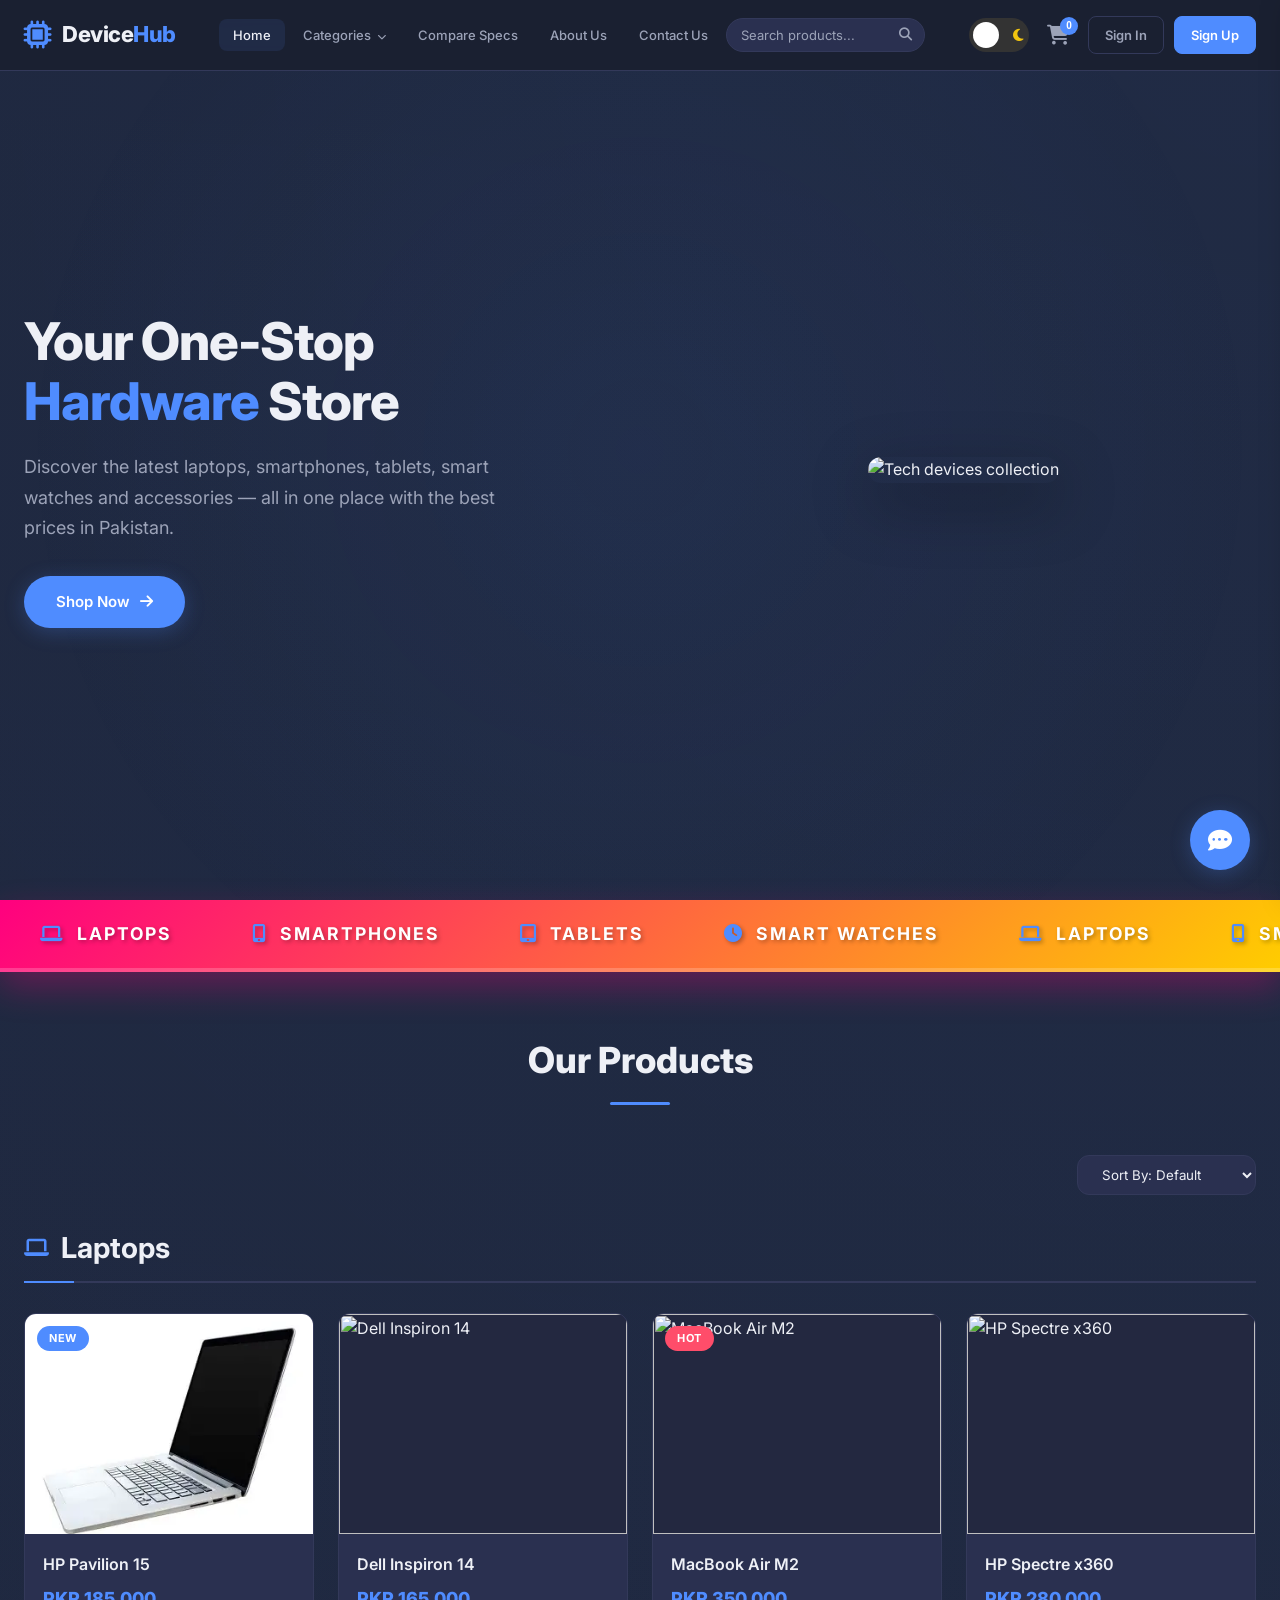
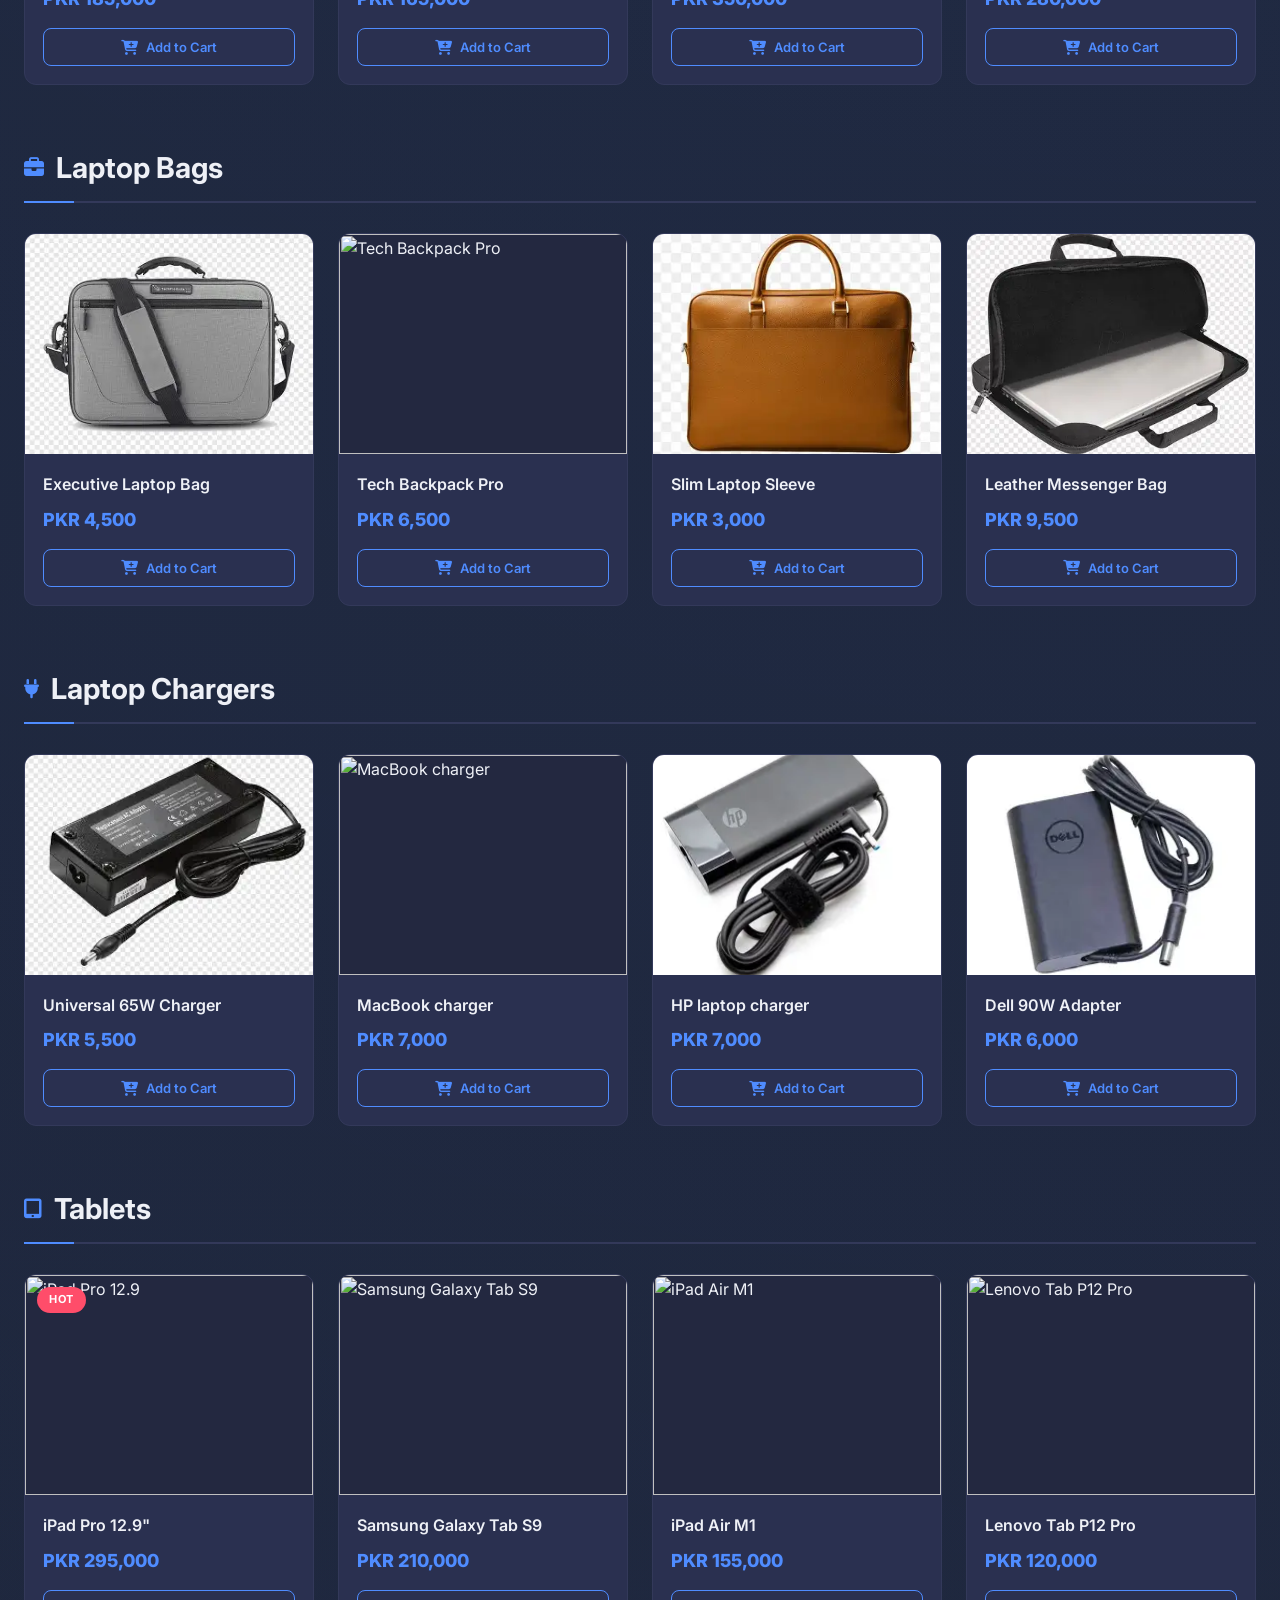
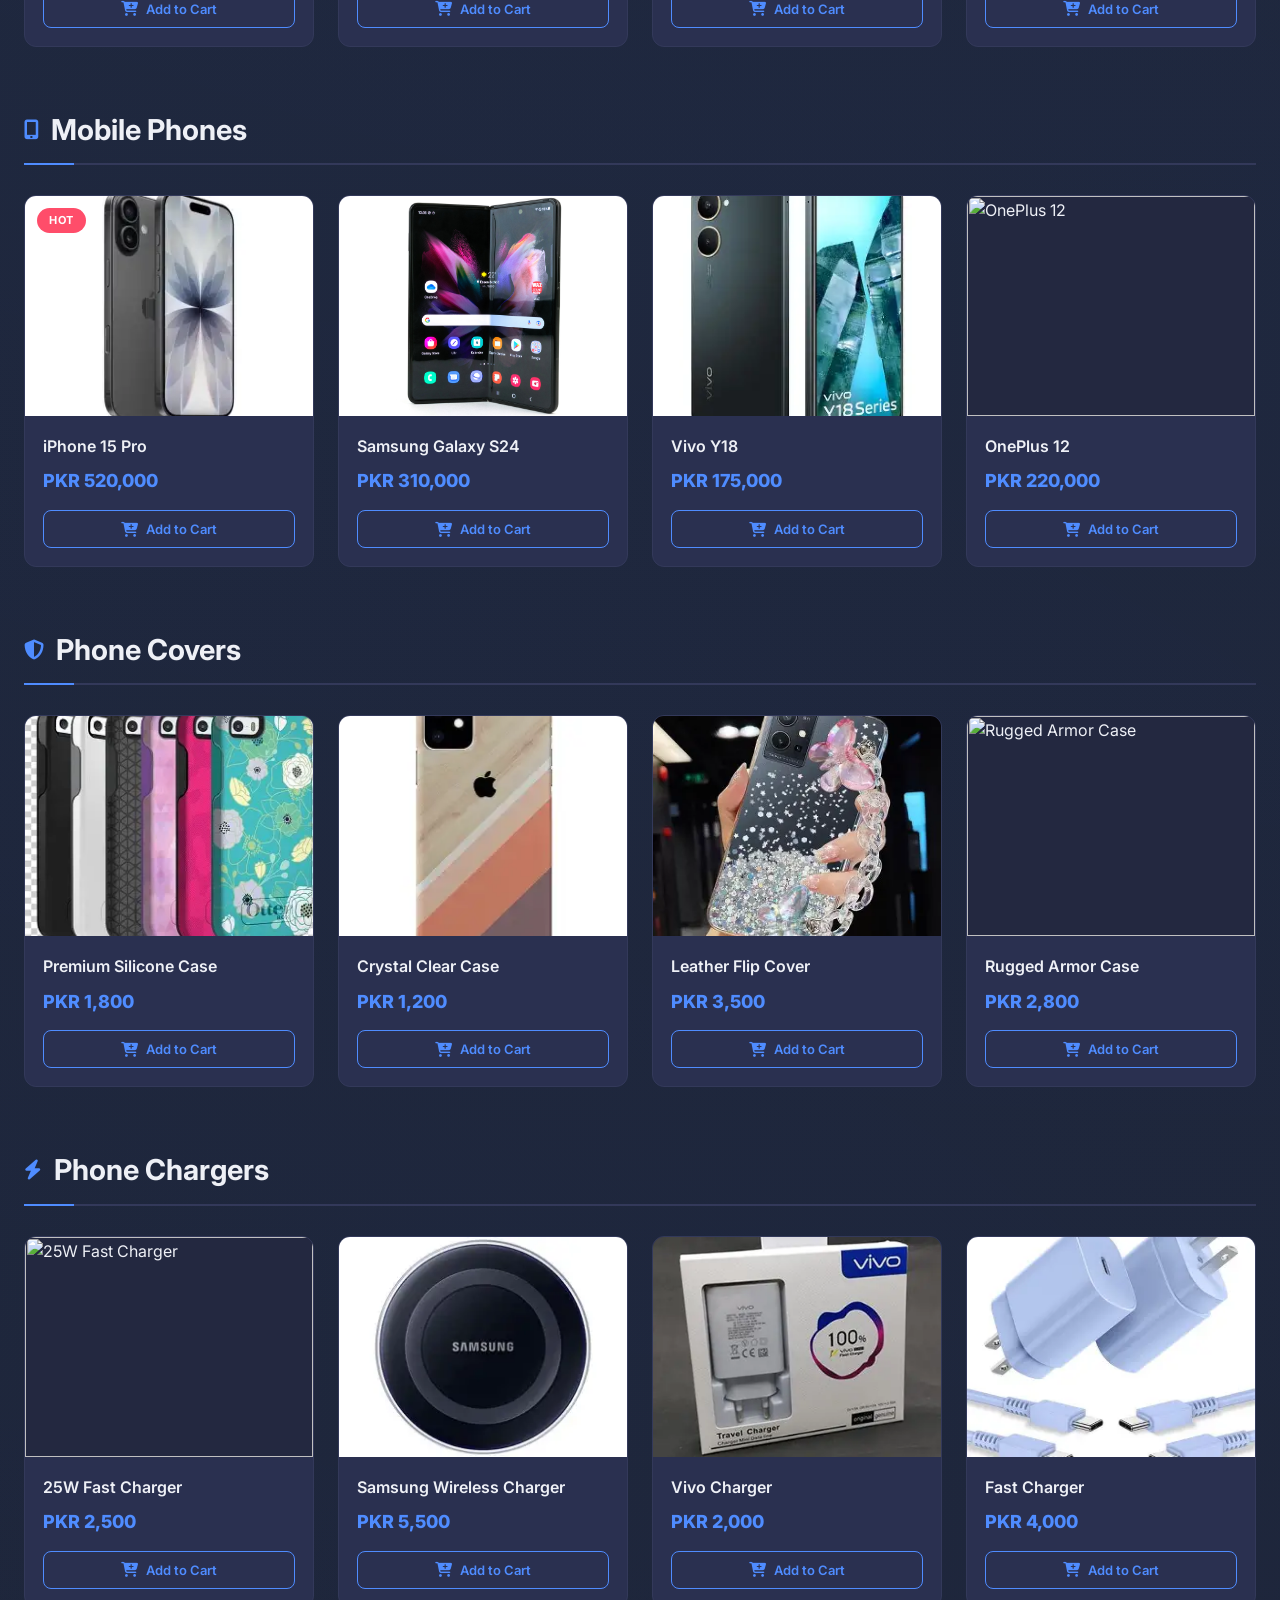
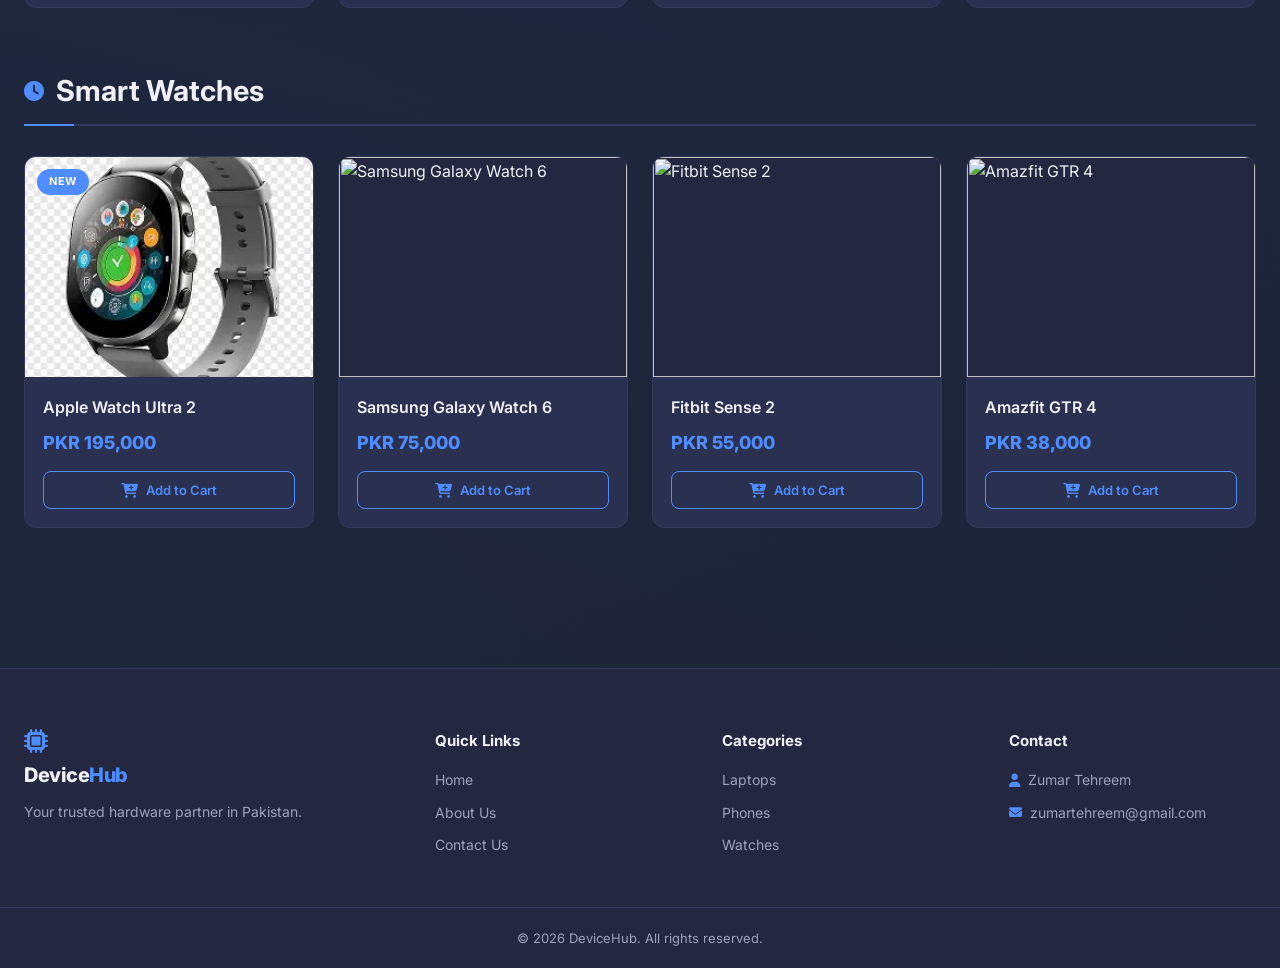
==== commit ae1c6c2d: "updated project" ====
--- a/index.html
+++ b/index.html
@@ -1,5 +1,4 @@
-<!DOCTYPE html>
-<html lang="en">
+<html lang="en" data-theme="dark">
 <head>
     <meta charset="UTF-8">
     <meta name="viewport" content="width=device-width, initial-scale=1.0">
@@ -11,82 +10,7 @@
 </head>
 <body>
 
-    <!-- ===== SIGN UP MODAL ===== -->
-    <div class="modal-overlay" id="signupModal">
-        <div class="modal-box">
-            <button class="modal-close" id="closeSignup"><i class="fas fa-times"></i></button>
-            <h2>Create Account</h2>
-            <p class="modal-subtitle">Join DeviceHub today</p>
-            <form id="signupForm" novalidate>
-                <div class="form-group">
-                    <label for="fullName">Full Name</label>
-                    <input type="text" id="fullName" placeholder="Enter your full name" required>
-                    <small class="error-msg" id="nameError"></small>
-                </div>
-                <div class="form-group">
-                    <label for="phone">Phone Number</label>
-                    <input 
-                        type="text" 
-                        id="phone" 
-                         placeholder="03XX-XXXXXXX"; maxlength="12"; pattern="[0-9]-{12}";inputmode="numeric";required>
-                    <small class="error-msg" id="phoneError"></small>
-                </div>
-                <div class="form-group">
-                    <label for="email">Gmail</label>
-                    <input type="email" id="email" placeholder="example@gmail.com" required>
-                    <small class="error-msg" id="emailError"></small>
-                </div>
-                <div class="form-group">
-                    <label>Gender</label>
-                    <div class="gender-group">
-                        <label class="radio-label"><input type="radio" name="gender" value="male" required> Male</label>
-                        <label class="radio-label"><input type="radio" name="gender" value="female"> Female</label>
-                        <label class="radio-label"><input type="radio" name="gender" value="other"> Other</label>
-                    </div>
-                    <small class="error-msg" id="genderError"></small>
-                </div>
-                <div class="form-group">
-                    <label for="signupPassword">Password</label>
-                    <input type="password" id="signupPassword" placeholder="Create a password" required>
-                    <small class="error-msg" id="passwordError"></small>
-                    <div class="progress-bar-container" id="strengthBarContainer">
-                        <div class="progress-bar" id="strengthBar"></div>
-                    </div>
-                    <small class="strength-text" id="strengthText"></small>
-                </div>
-                <div class="form-group">
-                    <label for="confirmPassword">Confirm Password</label>
-                    <input type="password" id="confirmPassword" placeholder="Confirm your password" required>
-                    <small class="error-msg" id="confirmError"></small>
-                </div>
-                <button type="submit" class="btn-submit">Sign Up</button>
-                <p class="form-switch">Already have an account? <a href="#" id="goToSignin">Sign In</a></p>
-            </form>
-        </div>
-    </div>
-
-    <!-- ===== SIGN IN MODAL ===== -->
-    <div class="modal-overlay" id="signinModal">
-        <div class="modal-box">
-            <button class="modal-close" id="closeSignin"><i class="fas fa-times"></i></button>
-            <h2>Welcome Back</h2>
-            <p class="modal-subtitle">Sign in to your account</p>
-            <form id="signinForm" novalidate>
-                <div class="form-group">
-                    <label for="signinUser">Username / Email</label>
-                    <input type="text" id="signinUser" placeholder="Enter username or email" required>
-                    <small class="error-msg" id="signinUserError"></small>
-                </div>
-                <div class="form-group">
-                    <label for="signinPass">Password</label>
-                    <input type="password" id="signinPass" placeholder="Enter your password" required>
-                    <small class="error-msg" id="signinPassError"></small>
-                </div>
-                <button type="submit" class="btn-submit">Sign In</button>
-                <p class="form-switch">Don't have an account? <a href="#" id="goToSignup">Sign Up</a></p>
-            </form>
-        </div>
-    </div>
+    <!-- Modals removed to optimize performance and separate logic -->
 
     <!-- ===== HEADER / NAVBAR ===== -->
     <header id="mainHeader">
@@ -101,49 +25,21 @@
             </button>
 
             <ul class="nav-links" id="navLinks">
-                <li><a href="index.html" class="nav-link active">Home</a></li>
-
-                <!-- Categories Mega Dropdown with Nested Lists -->
+                <li><a href="index.html" class="nav-link active" data-text="HOME">Home</a></li>
+
                 <li class="dropdown" id="categoryDropdown">
-                    <a href="#" class="nav-link dropdown-toggle" id="categoryToggle">Categories <i class="fas fa-chevron-down"></i></a>
-                    <ul class="dropdown-menu nested-menu">
-                        <!-- Laptop with nested sub-items -->
-                        <li class="sub-dropdown">
-                            <a href="#laptops" class="sub-dropdown-toggle"><i class="fas fa-laptop"></i> Laptop <i class="fas fa-chevron-right arrow-right"></i></a>
-                            <ul class="sub-dropdown-menu">
-                                <li><a href="#laptops">Laptops</a></li>
-                                <li><a href="#laptop-bags">Laptop Bags</a></li>
-                                <li><a href="#laptop-chargers">Laptop Chargers</a></li>
-                            </ul>
-                        </li>
-                        <!-- Mobile Phone with nested sub-items -->
-                        <li class="sub-dropdown">
-                            <a href="#phones" class="sub-dropdown-toggle"><i class="fas fa-mobile-alt"></i> Mobile Phone <i class="fas fa-chevron-right arrow-right"></i></a>
-                            <ul class="sub-dropdown-menu">
-                                <li><a href="#phones">Mobile Phones</a></li>
-                                <li><a href="#phone-covers">Phone Covers</a></li>
-                                <li><a href="#phone-chargers">Phone Chargers</a></li>
-                            </ul>
-                        </li>
-                        <!-- Tablet -->
-                        <li class="sub-dropdown">
-                            <a href="#tablets" class="sub-dropdown-toggle"><i class="fas fa-tablet-alt"></i> Tablet <i class="fas fa-chevron-right arrow-right"></i></a>
-                            <ul class="sub-dropdown-menu">
-                                <li><a href="#tablets">Tablets</a></li>
-                            </ul>
-                        </li>
-                        <!-- Smart Watch -->
-                        <li class="sub-dropdown">
-                            <a href="#smartwatches" class="sub-dropdown-toggle"><i class="fas fa-clock"></i> Smart Watch <i class="fas fa-chevron-right arrow-right"></i></a>
-                            <ul class="sub-dropdown-menu">
-                                <li><a href="#smartwatches">Smart Watches</a></li>
-                            </ul>
-                        </li>
+                    <a href="#" class="nav-link dropdown-toggle" id="categoryToggle" data-text="CATEGORIES">Categories <i class="fas fa-chevron-down"></i></a>
+                    <ul class="dropdown-menu">
+                        <li><a href="#laptops"><i class="fas fa-laptop"></i> Laptops</a></li>
+                        <li><a href="#phones"><i class="fas fa-mobile-alt"></i> Mobile Phones</a></li>
+                        <li><a href="#tablets"><i class="fas fa-tablet-alt"></i> Tablets</a></li>
+                        <li><a href="#smartwatches"><i class="fas fa-clock"></i> Smart Watches</a></li>
                     </ul>
                 </li>
 
-                <li><a href="about.html" class="nav-link">About Us</a></li>
-                <li><a href="contact.html" class="nav-link">Contact Us</a></li>
+                <li><a href="specs.html" class="nav-link" data-text="SPECS">Compare Specs</a></li>
+                <li><a href="about.html" class="nav-link" data-text="ABOUT">About Us</a></li>
+                <li><a href="contact.html" class="nav-link" data-text="CONTACT">Contact Us</a></li>
 
                 <li>
                     <div class="search-bar">
@@ -154,9 +50,20 @@
             </ul>
 
             <div class="nav-actions">
+                <div class="theme-switch-wrapper">
+                    <label class="theme-switch" for="checkbox">
+                        <input type="checkbox" id="checkbox" />
+                        <div class="slider">
+                            <i class="fas fa-sun"></i>
+                            <i class="fas fa-moon"></i>
+                        </div>
+                    </label>
+                </div>
                 <button class="cart-btn" id="cartBtn"><i class="fas fa-shopping-cart"></i><span class="cart-count" id="cartCount">0</span></button>
-                <button class="btn-nav" id="openSignin">Sign In</button>
-                <button class="btn-nav btn-accent" id="openSignup">Sign Up</button>
+                <div id="userSection" style="display:flex; gap:10px;">
+                    <a href="login.html" class="btn-nav" id="openSignin">Sign In</a>
+                    <a href="signup.html" class="btn-nav btn-accent" id="openSignup">Sign Up</a>
+                </div>
             </div>
         </nav>
     </header>
@@ -177,56 +84,40 @@
         <!-- ===== SCROLLING PROGRESS BAR ===== -->
         <div class="scroll-progress" id="scrollProgress"></div>
 
+        <!-- ===== CATEGORY BANNER ===== -->
+        <div class="category-banner">
+            <div class="banner-track">
+                <div class="banner-item"><i class="fas fa-laptop"></i> Laptops</div>
+                <div class="banner-item"><i class="fas fa-mobile-alt"></i> Smartphones</div>
+                <div class="banner-item"><i class="fas fa-tablet-alt"></i> Tablets</div>
+                <div class="banner-item"><i class="fas fa-clock"></i> Smart Watches</div>
+                <!-- Duplicate for seamless scroll -->
+                <div class="banner-item"><i class="fas fa-laptop"></i> Laptops</div>
+                <div class="banner-item"><i class="fas fa-mobile-alt"></i> Smartphones</div>
+                <div class="banner-item"><i class="fas fa-tablet-alt"></i> Tablets</div>
+                <div class="banner-item"><i class="fas fa-clock"></i> Smart Watches</div>
+            </div>
+        </div>
+
         <!-- ===== PRODUCTS SECTION ===== -->
         <section id="products" class="products-section">
-            <h2 class="section-title">Our Products</h2>
+            <div class="section-header">
+                <h2 class="section-title">Our Products</h2>
+                <div class="filter-controls">
+                    <select id="sortSelect" class="filter-select">
+                        <option value="default">Sort By: Default</option>
+                        <option value="price-low">Price: Low to High</option>
+                        <option value="price-high">Price: High to Low</option>
+                        <option value="name-az">Name: A to Z</option>
+                    </select>
+                </div>
+            </div>
 
             <!-- Laptops -->
             <div class="category-block" id="laptops">
                 <h3 class="category-title"><i class="fas fa-laptop"></i> Laptops</h3>
                 <div class="product-grid">
-                    <article class="product-card">
-                        <div class="card-image">
-                            <img src="images/laptop.webp" alt="HP Laptop">
-                            <span class="card-badge">New</span>
-                        </div>
-                        <div class="card-body">
-                            <h4>HP Pavilion 15</h4>
-                            <p class="card-price">PKR 185,000</p>
-                            <button class="btn-cart" data-name="HP Pavilion 15" data-price="185000"><i class="fas fa-cart-plus"></i> Add to Cart</button>
-                        </div>
-                    </article>
-                    <article class="product-card">
-                        <div class="card-image">
-                            <img src="https://images.unsplash.com/photo-1593642632559-0c6d3fc62b89?w=400&q=80" alt="Dell Laptop">
-                        </div>
-                        <div class="card-body">
-                            <h4>Dell Inspiron 14</h4>
-                            <p class="card-price">PKR 165,000</p>
-                            <button class="btn-cart" data-name="Dell Inspiron 14" data-price="165000"><i class="fas fa-cart-plus"></i> Add to Cart</button>
-                        </div>
-                    </article>
-                    <article class="product-card">
-                        <div class="card-image">
-                            <img src="https://images.unsplash.com/photo-1517336714731-489689fd1ca8?w=400&q=80" alt="MacBook Air">
-                            <span class="card-badge hot">Hot</span>
-                        </div>
-                        <div class="card-body">
-                            <h4>MacBook Air M2</h4>
-                            <p class="card-price">PKR 350,000</p>
-                            <button class="btn-cart" data-name="MacBook Air M2" data-price="350000"><i class="fas fa-cart-plus"></i> Add to Cart</button>
-                        </div>
-                    </article>
-                    <article class="product-card">
-                        <div class="card-image">
-                            <img src="https://images.unsplash.com/photo-1588872657578-7efd1f1555ed?w=400&q=80" alt="HP Spectre">
-                        </div>
-                        <div class="card-body">
-                            <h4>HP Spectre x360</h4>
-                            <p class="card-price">PKR 280,000</p>
-                            <button class="btn-cart" data-name="HP Spectre x360" data-price="280000"><i class="fas fa-cart-plus"></i> Add to Cart</button>
-                        </div>
-                    </article>
+                    <!-- Products will be loaded dynamically from products.json -->
                 </div>
             </div>
 
@@ -234,46 +125,7 @@
             <div class="category-block" id="laptop-bags">
                 <h3 class="category-title"><i class="fas fa-briefcase"></i> Laptop Bags</h3>
                 <div class="product-grid">
-                    <article class="product-card">
-                        <div class="card-image">
-                            <img src="images/laptop bag.webp" alt="Laptop Bag">
-                        </div>
-                        <div class="card-body">
-                            <h4>Executive Laptop Bag</h4>
-                            <p class="card-price">PKR 4,500</p>
-                            <button class="btn-cart" data-name="Executive Laptop Bag" data-price="4500"><i class="fas fa-cart-plus"></i> Add to Cart</button>
-                        </div>
-                    </article>
-                    <article class="product-card">
-                        <div class="card-image">
-                            <img src="https://images.unsplash.com/photo-1553062407-98eeb64c6a62?w=400&q=80" alt="Backpack Laptop Bag">
-                        </div>
-                        <div class="card-body">
-                            <h4>Tech Backpack Pro</h4>
-                            <p class="card-price">PKR 6,500</p>
-                            <button class="btn-cart" data-name="Tech Backpack Pro" data-price="6500"><i class="fas fa-cart-plus"></i> Add to Cart</button>
-                        </div>
-                    </article>
-                    <article class="product-card">
-                        <div class="card-image">
-                            <img src="images/L3bag.webp" alt="Slim Laptop Sleeve">
-                        </div>
-                        <div class="card-body">
-                            <h4>Slim Laptop Sleeve</h4>
-                            <p class="card-price">PKR 3,000</p>
-                            <button class="btn-cart" data-name="Slim Laptop Sleeve" data-price="3000"><i class="fas fa-cart-plus"></i> Add to Cart</button>
-                        </div>
-                    </article>
-                    <article class="product-card">
-                        <div class="card-image">
-                            <img src="images/l4bag.webp" alt="Leather Laptop Bag">
-                        </div>
-                        <div class="card-body">
-                            <h4>Leather Messenger Bag</h4>
-                            <p class="card-price">PKR 9,500</p>
-                            <button class="btn-cart" data-name="Leather Messenger Bag" data-price="9500"><i class="fas fa-cart-plus"></i> Add to Cart</button>
-                        </div>
-                    </article>
+                    <!-- Products will be loaded dynamically from products.json -->
                 </div>
             </div>
 
@@ -281,46 +133,7 @@
             <div class="category-block" id="laptop-chargers">
                 <h3 class="category-title"><i class="fas fa-plug"></i> Laptop Chargers</h3>
                 <div class="product-grid">
-                    <article class="product-card">
-                        <div class="card-image">
-                            <img src="images/laptop charger.webp" alt="Laptop Charger">
-                        </div>
-                        <div class="card-body">
-                            <h4>Universal 65W Charger</h4>
-                            <p class="card-price">PKR 5,500</p>
-                            <button class="btn-cart" data-name="Universal 65W Charger" data-price="5500"><i class="fas fa-cart-plus"></i> Add to Cart</button>
-                        </div>
-                    </article>
-                    <article class="product-card">
-                        <div class="card-image">
-                            <img src="https://images.unsplash.com/photo-1583863788434-e58a36330cf0?w=400&q=80" alt="USB-C Charger">
-                        </div>
-                        <div class="card-body">
-                            <h4>MacBook charger</h4>
-                            <p class="card-price">PKR 7,000</p>
-                            <button class="btn-cart" data-name="MacBook charger" data-price="7000"><i class="fas fa-cart-plus"></i> Add to Cart</button>
-                        </div>
-                    </article>
-                    <article class="product-card">
-                        <div class="card-image">
-                            <img src="images/hp charger.webp" alt="HP laptop charger">
-                        </div>
-                        <div class="card-body">
-                            <h4>HP laptop charger</h4>
-                            <p class="card-price">PKR 7,000</p>
-                            <button class="btn-cart" data-name="HP laptop charger" data-price="7000"><i class="fas fa-cart-plus"></i> Add to Cart</button>
-                        </div>
-                    </article>
-                    <article class="product-card">
-                        <div class="card-image">
-                            <img src="images/dell charger.webp" alt="Dell Charger">
-                        </div>
-                        <div class="card-body">
-                            <h4>Dell 90W Adapter</h4>
-                            <p class="card-price">PKR 6,000</p>
-                            <button class="btn-cart" data-name="Dell 90W Adapter" data-price="6000"><i class="fas fa-cart-plus"></i> Add to Cart</button>
-                        </div>
-                    </article>
+                    <!-- Products will be loaded dynamically from products.json -->
                 </div>
             </div>
 
@@ -328,47 +141,7 @@
             <div class="category-block" id="tablets">
                 <h3 class="category-title"><i class="fas fa-tablet-alt"></i> Tablets</h3>
                 <div class="product-grid">
-                    <article class="product-card">
-                        <div class="card-image">
-                            <img src="https://images.unsplash.com/photo-1544244015-0df4b3ffc6b0?w=400&q=80" alt="iPad Pro">
-                            <span class="card-badge hot">Hot</span>
-                        </div>
-                        <div class="card-body">
-                            <h4>iPad Pro 12.9"</h4>
-                            <p class="card-price">PKR 295,000</p>
-                            <button class="btn-cart" data-name="iPad Pro 12.9" data-price="295000"><i class="fas fa-cart-plus"></i> Add to Cart</button>
-                        </div>
-                    </article>
-                    <article class="product-card">
-                        <div class="card-image">
-                            <img src="https://images.unsplash.com/photo-1561154464-82e9adf32764?w=400&q=80" alt="Samsung Tab">
-                        </div>
-                        <div class="card-body">
-                            <h4>Samsung Galaxy Tab S9</h4>
-                            <p class="card-price">PKR 210,000</p>
-                            <button class="btn-cart" data-name="Samsung Galaxy Tab S9" data-price="210000"><i class="fas fa-cart-plus"></i> Add to Cart</button>
-                        </div>
-                    </article>
-                    <article class="product-card">
-                        <div class="card-image">
-                            <img src="https://images.unsplash.com/photo-1585790050230-5dd28404ccb9?w=400&q=80" alt="iPad Air">
-                        </div>
-                        <div class="card-body">
-                            <h4>iPad Air M1</h4>
-                            <p class="card-price">PKR 155,000</p>
-                            <button class="btn-cart" data-name="iPad Air M1" data-price="155000"><i class="fas fa-cart-plus"></i> Add to Cart</button>
-                        </div>
-                    </article>
-                    <article class="product-card">
-                        <div class="card-image">
-                            <img src="https://images.unsplash.com/photo-1632882765546-1ee75f53becb?w=400&q=80" alt="Lenovo Tab">
-                        </div>
-                        <div class="card-body">
-                            <h4>Lenovo Tab P12 Pro</h4>
-                            <p class="card-price">PKR 120,000</p>
-                            <button class="btn-cart" data-name="Lenovo Tab P12 Pro" data-price="120000"><i class="fas fa-cart-plus"></i> Add to Cart</button>
-                        </div>
-                    </article>
+                    <!-- Products will be loaded dynamically from products.json -->
                 </div>
             </div>
 
@@ -376,47 +149,7 @@
             <div class="category-block" id="phones">
                 <h3 class="category-title"><i class="fas fa-mobile-alt"></i> Mobile Phones</h3>
                 <div class="product-grid">
-                    <article class="product-card">
-                        <div class="card-image">
-                            <img src="images/iphone.webp" alt="iPhone">
-                            <span class="card-badge hot">Hot</span>
-                        </div>
-                        <div class="card-body">
-                            <h4>iPhone</h4>
-                            <p class="card-price">PKR 520,000</p>
-                            <button class="btn-cart" data-name="iPhone 17 Pro Max" data-price="520000"><i class="fas fa-cart-plus"></i> Add to Cart</button>
-                        </div>
-                    </article>
-                    <article class="product-card">
-                        <div class="card-image">
-                            <img src="images/samsung.jpg" alt="Samsung Phone">
-                        </div>
-                        <div class="card-body">
-                            <h4>Samsung Galaxy S24</h4>
-                            <p class="card-price">PKR 310,000</p>
-                            <button class="btn-cart" data-name="Samsung Galaxy S24" data-price="310000"><i class="fas fa-cart-plus"></i> Add to Cart</button>
-                        </div>
-                    </article>
-                    <article class="product-card">
-                        <div class="card-image">
-                            <img src="images/vivo18.webp" alt="Vivo Phone">
-                        </div>
-                        <div class="card-body">
-                            <h4>Vivo Y18</h4>
-                            <p class="card-price">PKR 175,000</p>
-                            <button class="btn-cart" data-name="Vivo Y18" data-price="175000"><i class="fas fa-cart-plus"></i> Add to Cart</button>
-                        </div>
-                    </article>
-                    <article class="product-card">
-                        <div class="card-image">
-                            <img src="https://images.unsplash.com/photo-1511707171634-5f897ff02aa9?w=400&q=80" alt="Other Phone">
-                        </div>
-                        <div class="card-body">
-                            <h4>OnePlus 12</h4>
-                            <p class="card-price">PKR 220,000</p>
-                            <button class="btn-cart" data-name="OnePlus 12" data-price="220000"><i class="fas fa-cart-plus"></i> Add to Cart</button>
-                        </div>
-                    </article>
+                    <!-- Products will be loaded dynamically from products.json -->
                 </div>
             </div>
 
@@ -424,46 +157,7 @@
             <div class="category-block" id="phone-covers">
                 <h3 class="category-title"><i class="fas fa-shield-alt"></i> Phone Covers</h3>
                 <div class="product-grid">
-                    <article class="product-card">
-                        <div class="card-image">
-                            <img src="images/phone covers.webp" alt="Phone Cover">
-                        </div>
-                        <div class="card-body">
-                            <h4>Premium Silicone Case</h4>
-                            <p class="card-price">PKR 1,800</p>
-                            <button class="btn-cart" data-name="Premium Silicone Case" data-price="1800"><i class="fas fa-cart-plus"></i> Add to Cart</button>
-                        </div>
-                    </article>
-                    <article class="product-card">
-                        <div class="card-image">
-                            <img src="images/iphone cover].webp" alt="Clear Case">
-                        </div>
-                        <div class="card-body">
-                            <h4>Crystal Clear Case</h4>
-                            <p class="card-price">PKR 1,200</p>
-                            <button class="btn-cart" data-name="Crystal Clear Case" data-price="1200"><i class="fas fa-cart-plus"></i> Add to Cart</button>
-                        </div>
-                    </article>
-                    <article class="product-card">
-                        <div class="card-image">
-                            <img src="images/vivo cover.webp" alt="Leather Phone Case">
-                        </div>
-                        <div class="card-body">
-                            <h4>Leather Flip Cover</h4>
-                            <p class="card-price">PKR 3,500</p>
-                            <button class="btn-cart" data-name="Leather Flip Cover" data-price="3500"><i class="fas fa-cart-plus"></i> Add to Cart</button>
-                        </div>
-                    </article>
-                    <article class="product-card">
-                        <div class="card-image">
-                            <img src="https://images.unsplash.com/photo-1586953208448-b95a79798f07?w=400&q=80" alt="Rugged Case">
-                        </div>
-                        <div class="card-body">
-                            <h4>Rugged Armor Case</h4>
-                            <p class="card-price">PKR 2,800</p>
-                            <button class="btn-cart" data-name="Rugged Armor Case" data-price="2800"><i class="fas fa-cart-plus"></i> Add to Cart</button>
-                        </div>
-                    </article>
+                    <!-- Products will be loaded dynamically from products.json -->
                 </div>
             </div>
 
@@ -471,46 +165,7 @@
             <div class="category-block" id="phone-chargers">
                 <h3 class="category-title"><i class="fas fa-bolt"></i> Phone Chargers</h3>
                 <div class="product-grid">
-                    <article class="product-card">
-                        <div class="card-image">
-                            <img src="https://images.unsplash.com/photo-1583863788434-e58a36330cf0?w=400&q=80" alt="Fast Charger">
-                        </div>
-                        <div class="card-body">
-                            <h4>25W Fast Charger</h4>
-                            <p class="card-price">PKR 2,500</p>
-                            <button class="btn-cart" data-name="25W Fast Charger" data-price="2500"><i class="fas fa-cart-plus"></i> Add to Cart</button>
-                        </div>
-                    </article>
-                    <article class="product-card">
-                        <div class="card-image">
-                            <img src="images/samsung charger.webp" alt="Wireless Charger">
-                        </div>
-                        <div class="card-body">
-                            <h4> Samsung Wireless Charger</h4>
-                            <p class="card-price">PKR 5,500</p>
-                            <button class="btn-cart" data-name="Samsung Wireless Charger" data-price="5500"><i class="fas fa-cart-plus"></i> Add to Cart</button>
-                        </div>
-                    </article>
-                    <article class="product-card">
-                        <div class="card-image">
-                            <img src="images/vivo charger.webp" alt="Car Charger">
-                        </div>
-                        <div class="card-body">
-                            <h4>Vivo Charger</h4>
-                            <p class="card-price">PKR 2,000</p>
-                            <button class="btn-cart" data-name="Vivo Charger" data-price="2000"><i class="fas fa-cart-plus"></i> Add to Cart</button>
-                        </div>
-                    </article>
-                    <article class="product-card">
-                        <div class="card-image">
-                            <img src="images/fast charger.webp" alt="Multi-port Charger">
-                        </div>
-                        <div class="card-body">
-                            <h4>Fast Charger</h4>
-                            <p class="card-price">PKR 4,000</p>
-                            <button class="btn-cart" data-name="Multi-Port USB Charger" data-price="4000"><i class="fas fa-cart-plus"></i> Add to Cart</button>
-                        </div>
-                    </article>
+                    <!-- Products will be loaded dynamically from products.json -->
                 </div>
             </div>
 
@@ -518,47 +173,7 @@
             <div class="category-block" id="smartwatches">
                 <h3 class="category-title"><i class="fas fa-clock"></i> Smart Watches</h3>
                 <div class="product-grid">
-                    <article class="product-card">
-                        <div class="card-image">
-                            <img src="images/smart watch.webp" alt="Smart Watch">
-                            <span class="card-badge">New</span>
-                        </div>
-                        <div class="card-body">
-                            <h4>Apple Watch Ultra 2</h4>
-                            <p class="card-price">PKR 195,000</p>
-                            <button class="btn-cart" data-name="Apple Watch Ultra 2" data-price="195000"><i class="fas fa-cart-plus"></i> Add to Cart</button>
-                        </div>
-                    </article>
-                    <article class="product-card">
-                        <div class="card-image">
-                            <img src="https://images.unsplash.com/photo-1579586337278-3befd40fd17a?w=400&q=80" alt="Samsung Watch">
-                        </div>
-                        <div class="card-body">
-                            <h4>Samsung Galaxy Watch 6</h4>
-                            <p class="card-price">PKR 75,000</p>
-                            <button class="btn-cart" data-name="Samsung Galaxy Watch 6" data-price="75000"><i class="fas fa-cart-plus"></i> Add to Cart</button>
-                        </div>
-                    </article>
-                    <article class="product-card">
-                        <div class="card-image">
-                            <img src="https://images.unsplash.com/photo-1434493789847-2f02dc6ca35d?w=400&q=80" alt="Fitbit Watch">
-                        </div>
-                        <div class="card-body">
-                            <h4>Fitbit Sense 2</h4>
-                            <p class="card-price">PKR 55,000</p>
-                            <button class="btn-cart" data-name="Fitbit Sense 2" data-price="55000"><i class="fas fa-cart-plus"></i> Add to Cart</button>
-                        </div>
-                    </article>
-                    <article class="product-card">
-                        <div class="card-image">
-                            <img src="https://images.unsplash.com/photo-1508685096489-7aacd43bd3b1?w=400&q=80" alt="Touch Watch">
-                        </div>
-                        <div class="card-body">
-                            <h4>Amazfit GTR 4</h4>
-                            <p class="card-price">PKR 38,000</p>
-                            <button class="btn-cart" data-name="Amazfit GTR 4" data-price="38000"><i class="fas fa-cart-plus"></i> Add to Cart</button>
-                        </div>
-                    </article>
+                    <!-- Products will be loaded dynamically from products.json -->
                 </div>
             </div>
         </section>
@@ -617,6 +232,28 @@
     <!-- ===== BACK TO TOP ===== -->
     <button class="back-to-top" id="backToTop"><i class="fas fa-arrow-up"></i></button>
 
+    <!-- ===== CHATBOT WIDGET ===== -->
+    <div class="chatbot-widget">
+        <button class="chatbot-toggle" id="chatbotToggle">
+            <i class="fas fa-comment-dots"></i>
+        </button>
+        <div class="chatbot-window" id="chatbotWindow">
+            <div class="chatbot-header">
+                <span><i class="fas fa-robot"></i> DeviceHub AI</span>
+                <button id="closeChatbot" style="background:none; border:none; color:#fff; cursor:pointer;"><i class="fas fa-times"></i></button>
+            </div>
+            <div class="chatbot-messages" id="chatbotMessages">
+                <div class="chat-msg bot">Hello! I'm your DeviceHub assistant. How can I help you today?</div>
+            </div>
+            <div class="chatbot-input">
+                <input type="text" id="chatbotInput" placeholder="Type your message...">
+                <button id="sendChatbot"><i class="fas fa-paper-plane"></i></button>
+            </div>
+        </div>
+    </div>
+
+    <!-- ===== EXTERNAL JS REFERENCING (SDKs) ===== -->
+    <script src="https://www.paypal.com/sdk/js?client-id=sb&currency=USD"></script>
     <script src="script.js"></script>
 </body>
 </html>
--- a/style.css
+++ b/style.css
@@ -22,7 +22,18 @@
     --warning: #f39c12;
     --radius: 12px;
     --shadow: 0 4px 24px rgba(0, 0, 0, 0.25);
-    --transition: 0.3s ease;
+    --transition: 0.4s cubic-bezier(0.175, 0.885, 0.32, 1.275);
+}
+
+/* Light Theme Variables */
+[data-theme="light"] {
+    --bg-primary: #f0f4f8;
+    --bg-secondary: #ffffff;
+    --bg-card: #ffffff;
+    --text-primary: #1a1b1e;
+    --text-secondary: #4a5568;
+    --border-color: rgba(66, 153, 225, 0.2);
+    --shadow: 0 10px 25px rgba(66, 153, 225, 0.1);
 }
 
 html {
@@ -31,10 +42,26 @@
 
 body {
     font-family: 'Inter', sans-serif;
-    background-color: var(--bg-primary);
+    background: radial-gradient(circle at top right, rgba(79, 140, 255, 0.1), transparent),
+                radial-gradient(circle at bottom left, rgba(79, 140, 255, 0.05), transparent),
+                var(--bg-primary);
     color: var(--text-primary);
     line-height: 1.6;
     overflow-x: hidden;
+    position: relative;
+    min-height: 100vh;
+}
+
+body::before {
+    content: '';
+    position: fixed;
+    top: 0;
+    left: 0;
+    width: 100%;
+    height: 100%;
+    background: radial-gradient(circle at 50% 50%, rgba(79, 140, 255, 0.05) 0%, transparent 80%);
+    pointer-events: none;
+    z-index: -1;
 }
 
 a {
@@ -172,6 +199,43 @@
     transition: var(--transition);
     position: relative;
     white-space: nowrap;
+}
+
+.nav-link::before {
+    content: attr(data-text);
+    position: absolute;
+    top: 50%;
+    left: 50%;
+    transform: translate(-50%, -50%) scale(1.2);
+    opacity: 0;
+    transition: var(--transition);
+    color: var(--accent);
+    font-weight: 700;
+    pointer-events: none;
+}
+
+.nav-link:hover {
+    color: var(--accent);
+    background: rgba(79, 140, 255, 0.08);
+    transform: translateY(-2px);
+}
+
+.nav-link:hover::after {
+    width: 60%;
+    opacity: 1;
+}
+
+.nav-link::after {
+    content: '';
+    position: absolute;
+    bottom: 5px;
+    left: 50%;
+    transform: translateX(-50%);
+    width: 0;
+    height: 2px;
+    background: var(--accent);
+    transition: var(--transition);
+    opacity: 0;
 }
 
 .nav-link:hover,
@@ -424,16 +488,21 @@
     justify-content: center;
 }
 
+@keyframes floatImage {
+    0%, 100% { transform: translateY(0) scale(1); }
+    50% { transform: translateY(-15px) scale(1.05); }
+}
+
 .hero-image img {
     max-width: 500px;
     border-radius: 20px;
     box-shadow: 0 20px 60px rgba(0, 0, 0, 0.35);
-    animation: floatImage 4s ease-in-out infinite;
-}
-
-@keyframes floatImage {
-    0%, 100% { transform: translateY(0); }
-    50% { transform: translateY(-15px); }
+    animation: floatImage 6s ease-in-out infinite;
+    transition: transform 0.5s ease;
+}
+
+.hero-image:hover img {
+    transform: scale(1.1) rotate(2deg);
 }
 
 /* ===== PAGE HERO (About / Contact) ===== */
@@ -488,15 +557,41 @@
 }
 
 .category-title {
-    font-size: 22px;
-    font-weight: 700;
-    margin-bottom: 24px;
-    color: var(--text-primary);
-    display: flex;
-    align-items: center;
-    gap: 10px;
-    padding-bottom: 12px;
-    border-bottom: 1px solid var(--border-color);
+    margin-bottom: 30px;
+    padding-bottom: 10px;
+    border-bottom: 2px solid var(--border-color);
+    display: flex;
+    align-items: center;
+    gap: 12px;
+    font-size: 1.8rem;
+    position: relative;
+    transition: var(--transition);
+    cursor: pointer;
+}
+
+.category-title i {
+    color: var(--accent);
+}
+
+.category-title::after {
+    content: '';
+    position: absolute;
+    bottom: -2px;
+    left: 0;
+    width: 50px;
+    height: 2px;
+    background: var(--accent);
+    transition: width 0.3s ease;
+}
+
+.category-title:hover {
+    color: var(--accent);
+    letter-spacing: 1px;
+    transform: translateX(10px);
+}
+
+.category-title:hover::after {
+    width: 100%;
 }
 
 .category-title i {
@@ -603,6 +698,237 @@
     background: var(--accent);
     color: #fff;
     transform: scale(1.02);
+    box-shadow: 0 0 15px var(--accent-glow);
+}
+
+/* Interactive Hover Change - Example for product card */
+.product-card {
+    position: relative;
+    transition: all 0.5s cubic-bezier(0.4, 0, 0.2, 1);
+}
+
+.product-card .hover-content {
+    position: absolute;
+    top: 0;
+    left: 0;
+    width: 100%;
+    height: 100%;
+    background: rgba(27, 32, 48, 0.95);
+    display: flex;
+    flex-direction: column;
+    justify-content: center;
+    align-items: center;
+    opacity: 0;
+    transition: var(--transition);
+    padding: 20px;
+    text-align: center;
+    z-index: 10;
+}
+
+.product-card:hover .hover-content {
+    opacity: 1;
+}
+
+.hover-content h3 {
+    color: var(--accent);
+    margin-bottom: 10px;
+}
+
+.hover-content p {
+    font-size: 14px;
+    margin-bottom: 15px;
+}
+
+/* Category Banner */
+.category-banner {
+    background: linear-gradient(135deg, #ff007f, #ffcc00, #4f8cff);
+    background-size: 200% 200%;
+    animation: gradientShift 5s ease infinite;
+    padding: 20px 0;
+    border-bottom: 4px solid rgba(255, 255, 255, 0.2);
+    overflow: hidden;
+    position: relative;
+    box-shadow: 0 15px 35px rgba(255, 0, 127, 0.3);
+}
+
+@keyframes gradientShift {
+    0% { background-position: 0% 50%; }
+    50% { background-position: 100% 50%; }
+    100% { background-position: 0% 50%; }
+}
+
+.banner-track {
+    display: flex;
+    white-space: nowrap;
+    animation: scrollBanner 30s linear infinite;
+}
+
+.banner-item {
+    flex: 0 0 auto;
+    font-size: 1.1rem;
+    font-weight: 700;
+    color: #fff;
+    padding: 0 40px;
+    display: flex;
+    align-items: center;
+    gap: 12px;
+    text-transform: uppercase;
+    letter-spacing: 2px;
+    text-shadow: 2px 2px 4px rgba(0, 0, 0, 0.3);
+}
+
+.banner-item i {
+    color: var(--accent);
+    font-size: 18px;
+}
+
+@keyframes scrollBanner {
+    0% { transform: translateX(0); }
+    100% { transform: translateX(-50%); }
+}
+
+/* Controls for Filters */
+.filter-controls {
+    display: flex;
+    justify-content: flex-end;
+    margin-bottom: 30px;
+    gap: 15px;
+    flex-wrap: wrap;
+}
+
+.filter-select {
+    background: var(--bg-card);
+    border: 1px solid var(--border-color);
+    color: var(--text-primary);
+    padding: 10px 20px;
+    border-radius: var(--radius);
+    outline: none;
+    cursor: pointer;
+    font-family: inherit;
+    transition: var(--transition);
+}
+
+.filter-select:hover, .filter-select:focus {
+    border-color: var(--accent);
+}
+
+/* Chatbot Widget Styles */
+.chatbot-widget {
+    position: fixed;
+    bottom: 30px;
+    right: 30px;
+    z-index: 1000;
+}
+
+.chatbot-toggle {
+    width: 60px;
+    height: 60px;
+    border-radius: 50%;
+    background: var(--accent);
+    color: #fff;
+    border: none;
+    cursor: pointer;
+    font-size: 24px;
+    box-shadow: 0 4px 20px var(--accent-glow);
+    display: flex;
+    align-items: center;
+    justify-content: center;
+    transition: var(--transition);
+}
+
+.chatbot-toggle:hover {
+    transform: scale(1.1) rotate(5deg);
+}
+
+.chatbot-window {
+    position: absolute;
+    bottom: 80px;
+    right: 0;
+    width: 350px;
+    height: 450px;
+    background: var(--bg-card);
+    border: 1px solid var(--border-color);
+    border-radius: var(--radius);
+    display: flex;
+    flex-direction: column;
+    overflow: hidden;
+    box-shadow: var(--shadow);
+    opacity: 0;
+    visibility: hidden;
+    transform: translateY(20px);
+    transition: all 0.3s ease;
+}
+
+.chatbot-window.active {
+    opacity: 1;
+    visibility: visible;
+    transform: translateY(0);
+}
+
+.chatbot-header {
+    background: var(--accent);
+    padding: 15px;
+    color: #fff;
+    display: flex;
+    justify-content: space-between;
+    align-items: center;
+}
+
+.chatbot-messages {
+    flex: 1;
+    padding: 15px;
+    overflow-y: auto;
+    display: flex;
+    flex-direction: column;
+    gap: 10px;
+}
+
+.chat-msg {
+    max-width: 80%;
+    padding: 10px 14px;
+    border-radius: 15px;
+    font-size: 14px;
+    line-height: 1.4;
+}
+
+.chat-msg.bot {
+    align-self: flex-start;
+    background: var(--bg-secondary);
+    color: var(--text-primary);
+    border-bottom-left-radius: 2px;
+}
+
+.chat-msg.user {
+    align-self: flex-end;
+    background: var(--accent);
+    color: #fff;
+    border-bottom-right-radius: 2px;
+}
+
+.chatbot-input {
+    padding: 15px;
+    border-top: 1px solid var(--border-color);
+    display: flex;
+    gap: 10px;
+}
+
+.chatbot-input input {
+    flex: 1;
+    background: var(--bg-secondary);
+    border: 1px solid var(--border-color);
+    color: var(--text-primary);
+    padding: 8px 12px;
+    border-radius: 8px;
+    outline: none;
+}
+
+.chatbot-input button {
+    background: var(--accent);
+    color: #fff;
+    border: none;
+    padding: 8px 15px;
+    border-radius: 8px;
+    cursor: pointer;
 }
 
 .btn-cart i {
@@ -1132,6 +1458,107 @@
     text-decoration: underline;
 }
 
+/* Auth Pages */
+.auth-page {
+    display: flex;
+    align-items: center;
+    justify-content: center;
+    min-height: 100vh;
+    background: radial-gradient(circle at center, var(--accent-glow), var(--bg-primary));
+}
+
+.auth-container {
+    width: 100%;
+    max-width: 450px;
+    padding: 20px;
+}
+
+.auth-box {
+    background: var(--bg-card);
+    padding: 40px;
+    border-radius: var(--radius);
+    box-shadow: var(--shadow);
+    border: 1px solid var(--border-color);
+}
+
+.auth-header {
+    text-align: center;
+    margin-bottom: 30px;
+}
+
+.auth-header h2 { font-size: 2rem; margin: 10px 0; }
+.auth-header p { color: var(--text-secondary); }
+
+.auth-switch {
+    text-align: center;
+    margin-top: 20px;
+    font-size: 0.9rem;
+}
+
+.auth-switch a { color: var(--accent); font-weight: 600; }
+
+.auth-back {
+    text-align: center;
+    margin-top: 15px;
+}
+
+.auth-back a { color: var(--text-secondary); font-size: 0.85rem; }
+.theme-switch-wrapper {
+    display: flex;
+    align-items: center;
+}
+
+.theme-switch {
+    display: inline-block;
+    height: 34px;
+    position: relative;
+    width: 60px;
+}
+
+.theme-switch input {
+    display: none;
+}
+
+.slider {
+    background-color: #333;
+    bottom: 0;
+    cursor: pointer;
+    left: 0;
+    position: absolute;
+    right: 0;
+    top: 0;
+    transition: .4s;
+    border-radius: 34px;
+    display: flex;
+    align-items: center;
+    justify-content: space-between;
+    padding: 0 5px;
+}
+
+.slider .fa-sun { color: #f39c12; font-size: 14px; }
+.slider .fa-moon { color: #f1c40f; font-size: 14px; }
+
+.slider:before {
+    background-color: #fff;
+    bottom: 4px;
+    content: "";
+    height: 26px;
+    left: 4px;
+    position: absolute;
+    transition: .4s;
+    width: 26px;
+    border-radius: 50%;
+    z-index: 2;
+}
+
+input:checked + .slider {
+    background-color: var(--accent);
+}
+
+input:checked + .slider:before {
+    transform: translateX(26px);
+}
+
 /* ===== CART SIDEBAR ===== */
 .cart-sidebar {
     position: fixed;
@@ -1365,25 +1792,28 @@
     font-size: 13px;
 }
 
-/* ===== BACK TO TOP ===== */
+/* ===== Back to Top ===== */
 .back-to-top {
     position: fixed;
     bottom: 30px;
     right: 30px;
-    width: 46px;
-    height: 46px;
+    width: 50px;
+    height: 50px;
     background: var(--accent);
     color: #fff;
     border: none;
     border-radius: 50%;
-    font-size: 18px;
     cursor: pointer;
+    display: flex;
+    align-items: center;
+    justify-content: center;
+    font-size: 1.2rem;
+    box-shadow: 0 8px 25px var(--accent-glow);
     opacity: 0;
     visibility: hidden;
-    transform: translateY(10px);
-    transition: var(--transition);
+    transform: translateY(20px);
+    transition: 0.4s cubic-bezier(0.175, 0.885, 0.32, 1.275);
     z-index: 999;
-    box-shadow: 0 4px 16px var(--accent-glow);
 }
 
 .back-to-top.show {
@@ -1393,8 +1823,8 @@
 }
 
 .back-to-top:hover {
-    background: var(--accent-hover);
-    transform: translateY(-3px);
+    transform: translateY(-5px);
+    background: #3d7ae6;
 }
 
 /* ===== TOAST NOTIFICATION ===== */
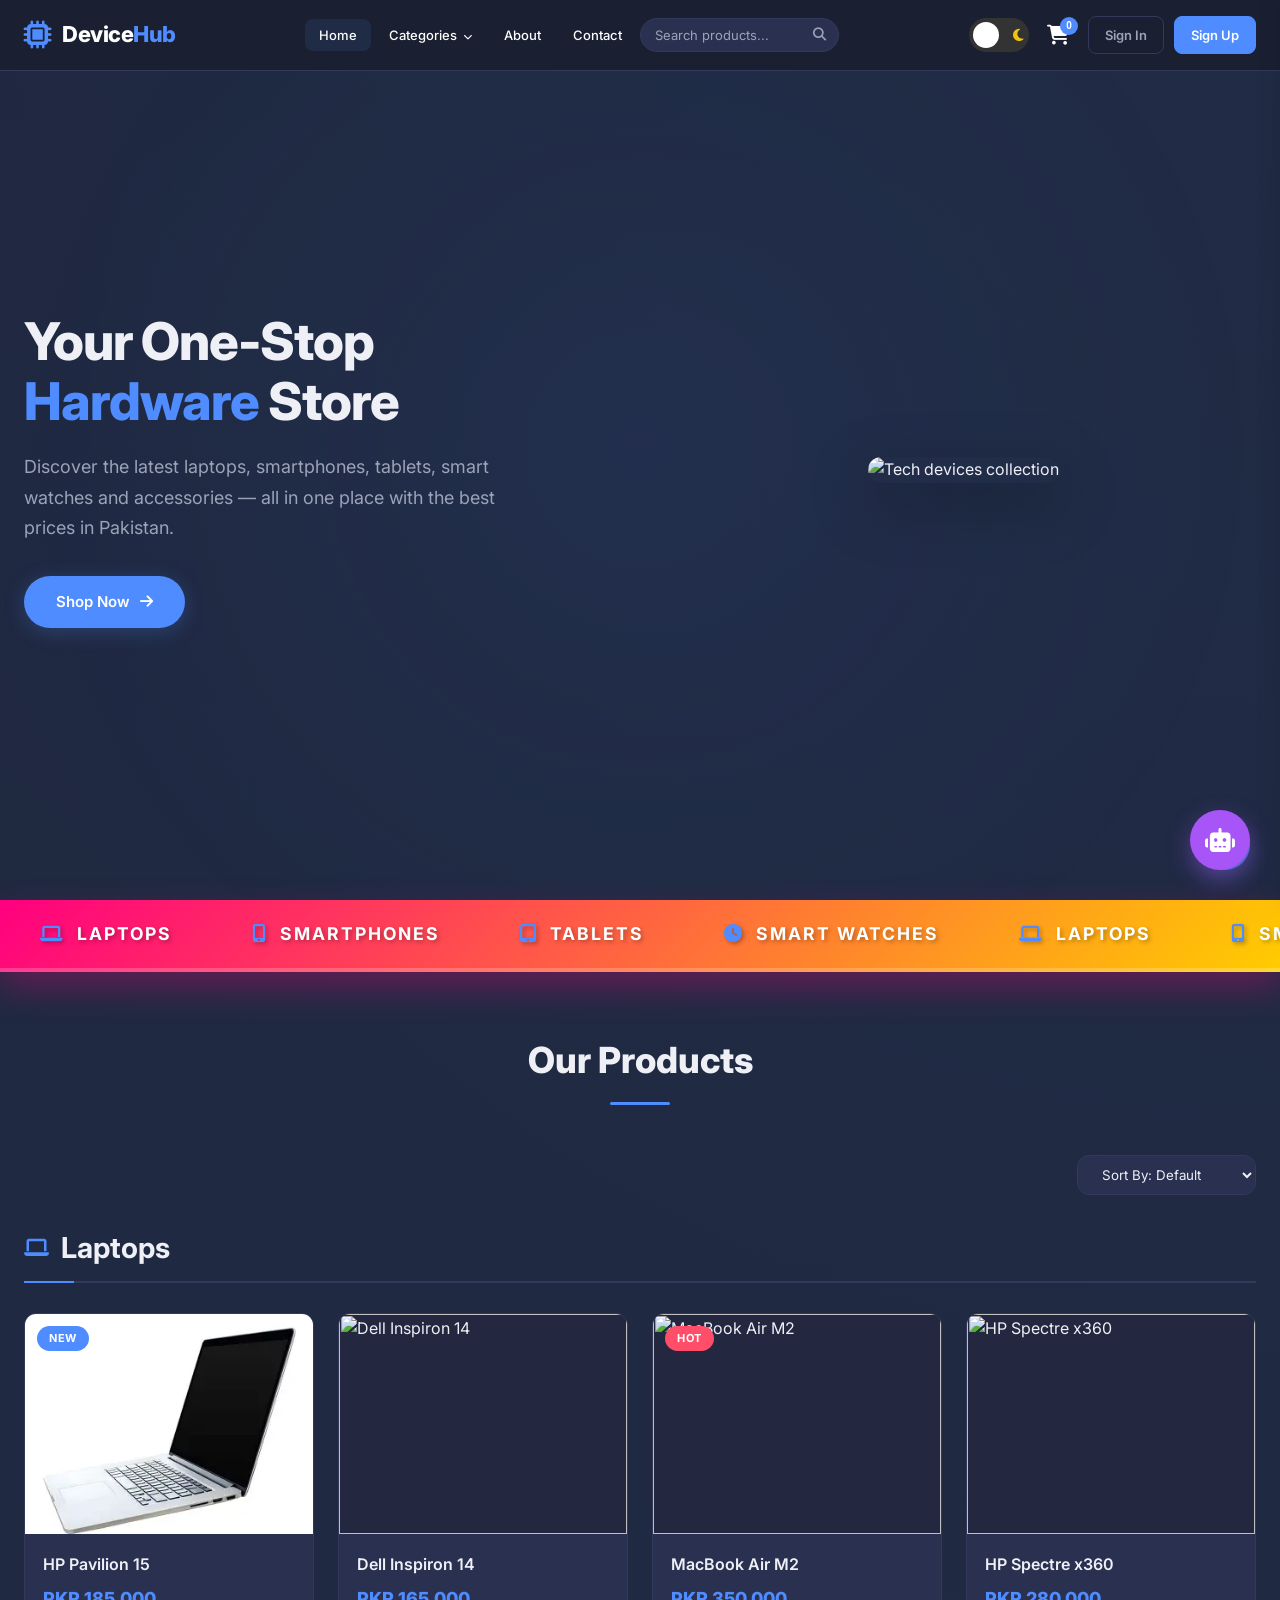
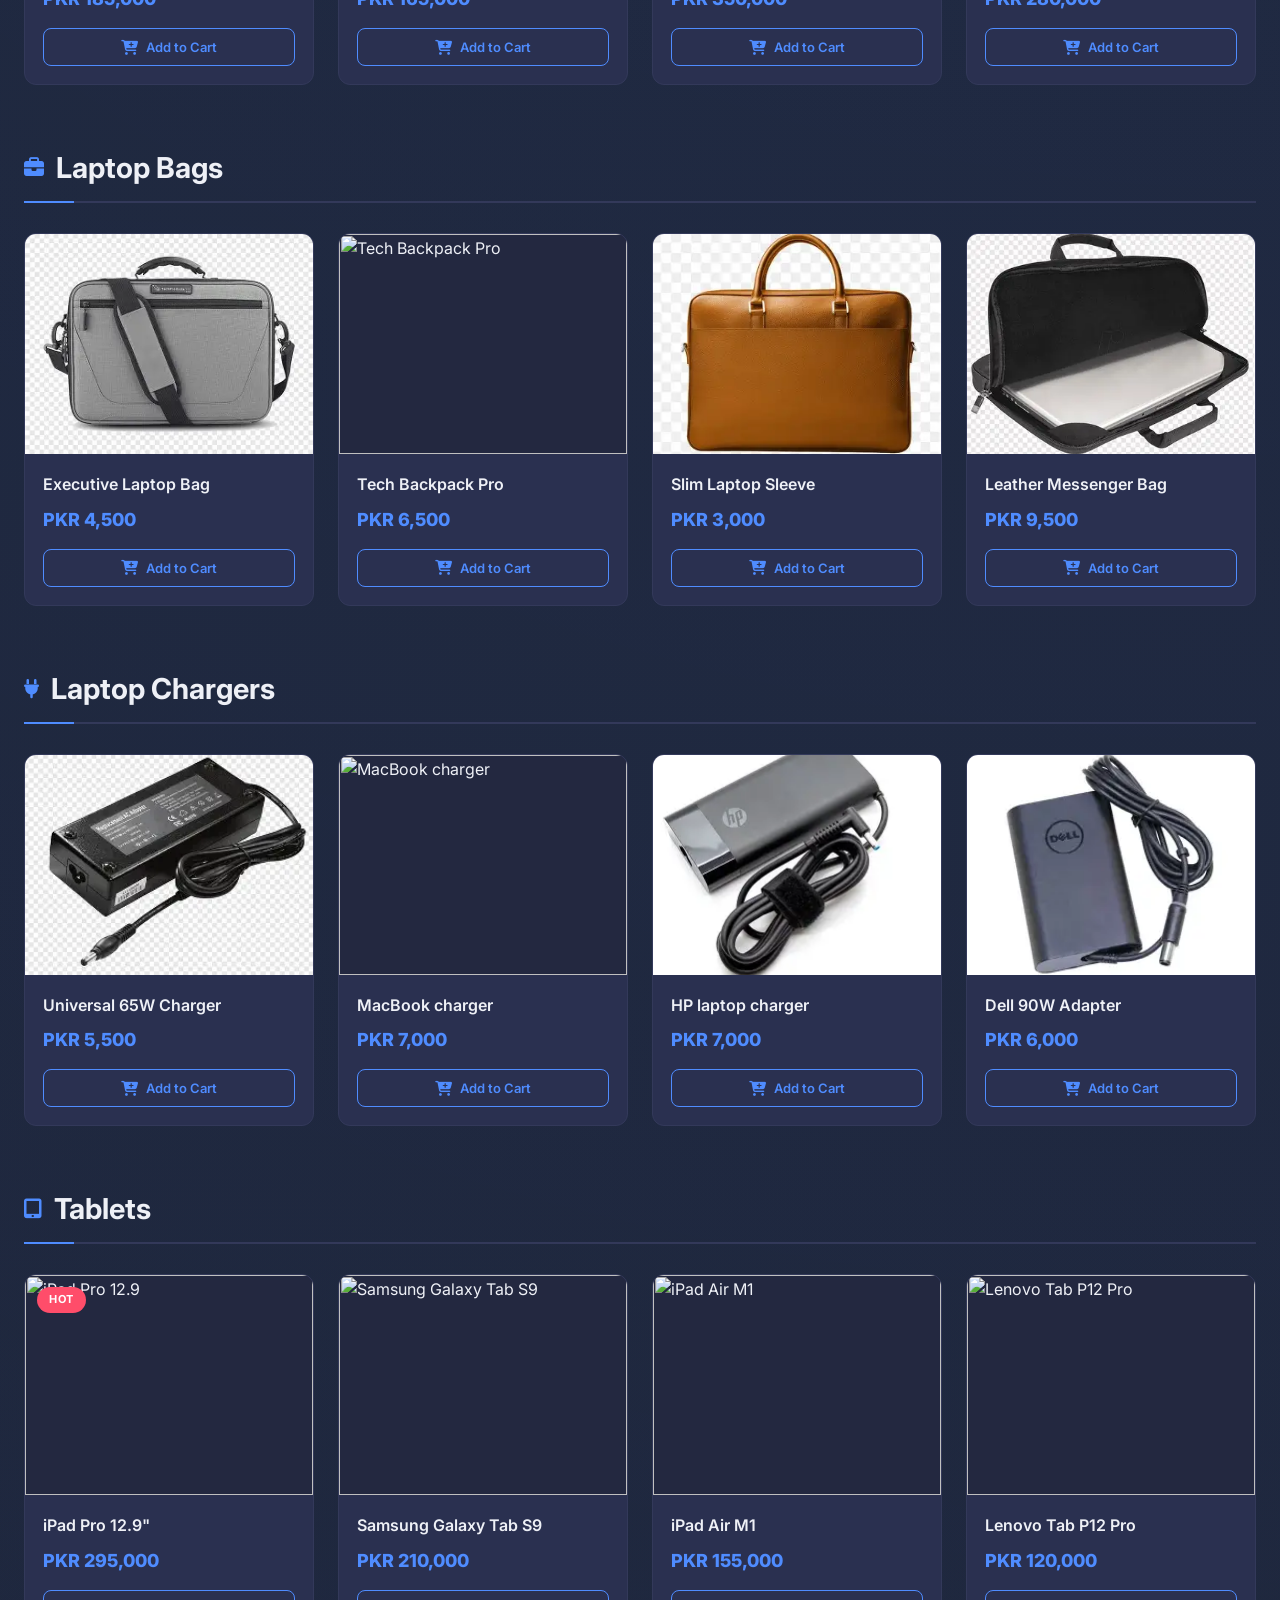
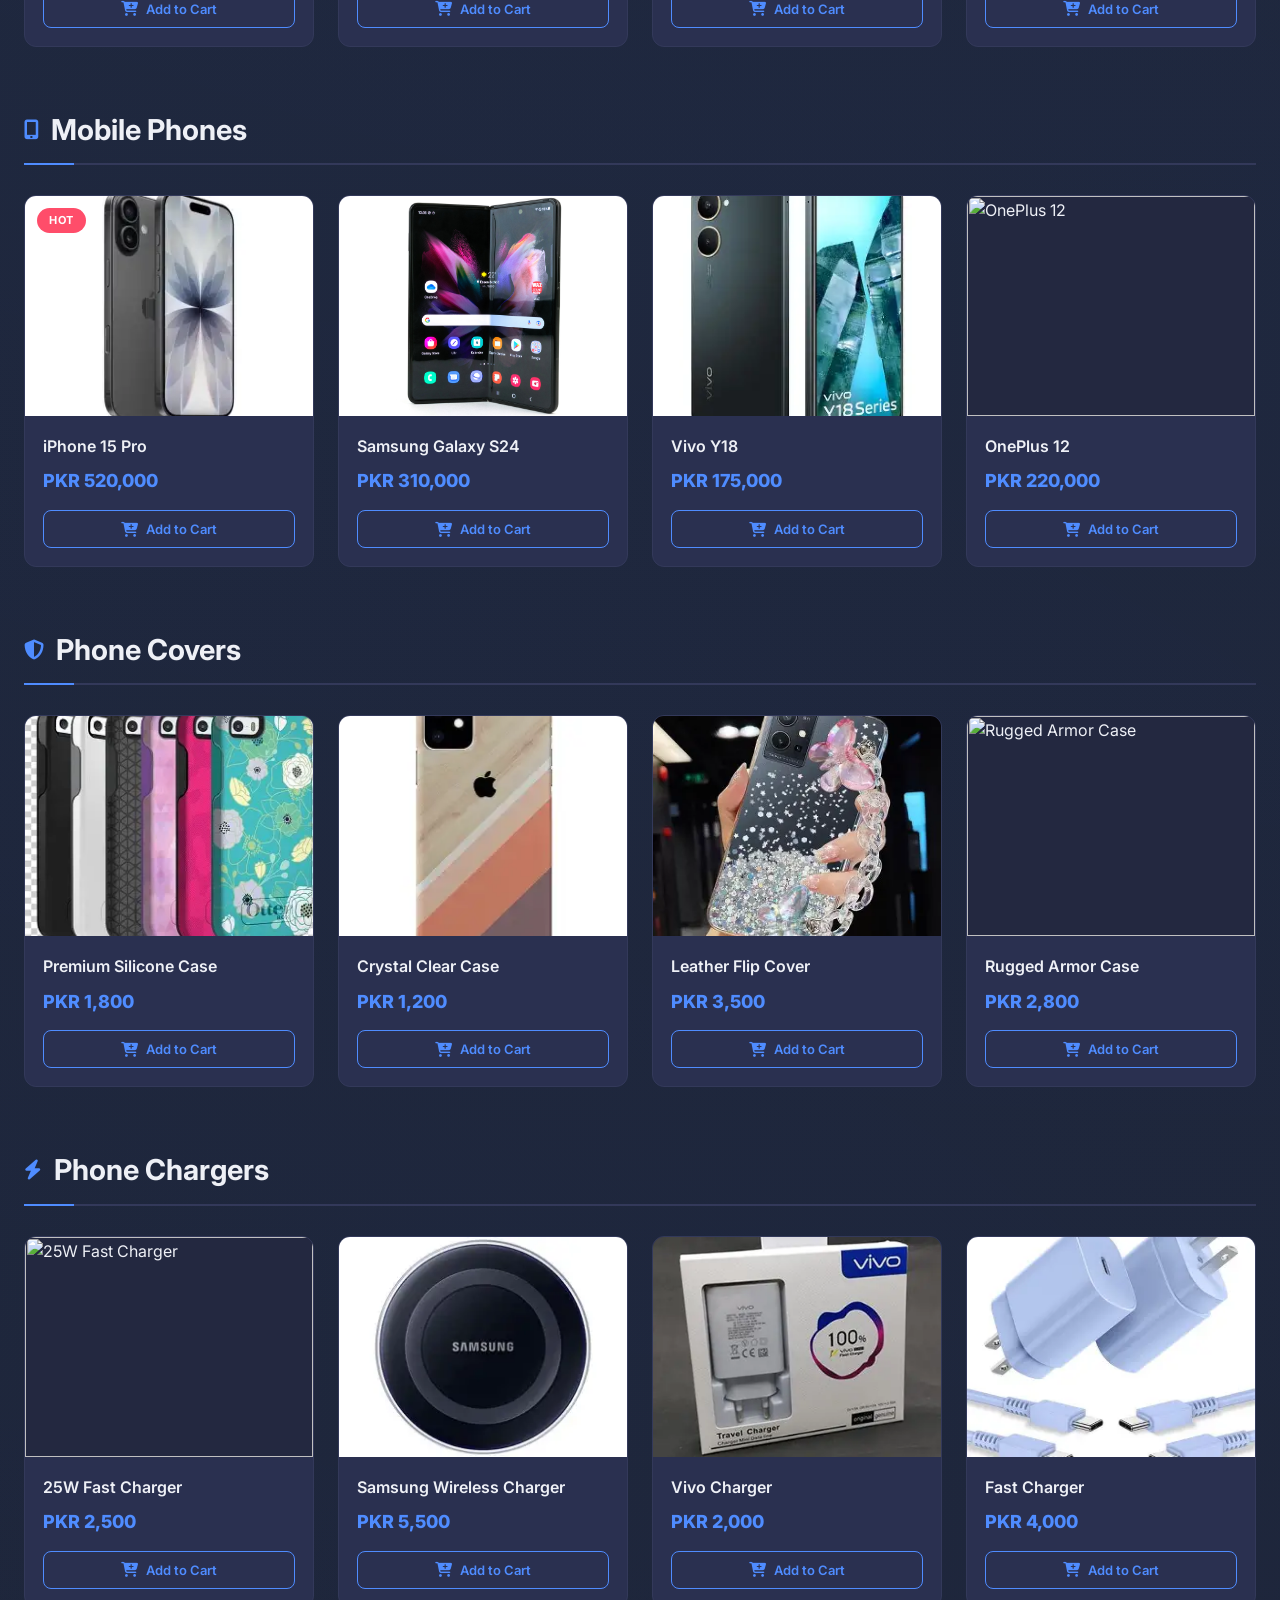
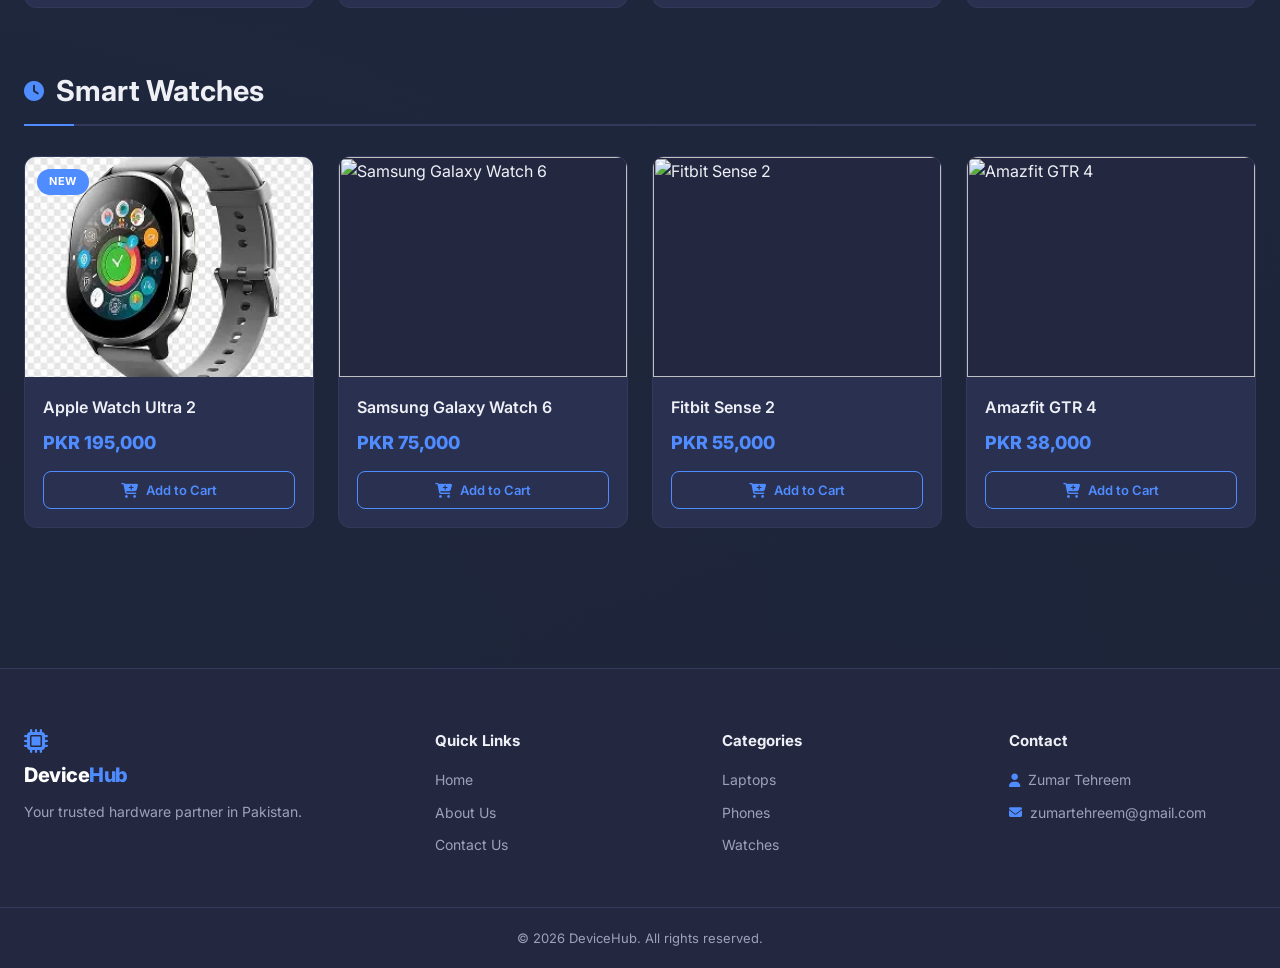
==== commit 8842f812: "updated project" ====
--- a/index.html
+++ b/index.html
@@ -37,9 +37,8 @@
                     </ul>
                 </li>
 
-                <li><a href="specs.html" class="nav-link" data-text="SPECS">Compare Specs</a></li>
-                <li><a href="about.html" class="nav-link" data-text="ABOUT">About Us</a></li>
-                <li><a href="contact.html" class="nav-link" data-text="CONTACT">Contact Us</a></li>
+                <li><a href="about.html" class="nav-link" data-text="ABOUT">About</a></li>
+                <li><a href="contact.html" class="nav-link" data-text="CONTACT">Contact</a></li>
 
                 <li>
                     <div class="search-bar">
@@ -235,7 +234,7 @@
     <!-- ===== CHATBOT WIDGET ===== -->
     <div class="chatbot-widget">
         <button class="chatbot-toggle" id="chatbotToggle">
-            <i class="fas fa-comment-dots"></i>
+            <i class="fas fa-robot"></i>
         </button>
         <div class="chatbot-window" id="chatbotWindow">
             <div class="chatbot-header">
--- a/style.css
+++ b/style.css
@@ -30,8 +30,8 @@
     --bg-primary: #f0f4f8;
     --bg-secondary: #ffffff;
     --bg-card: #ffffff;
-    --text-primary: #1a1b1e;
-    --text-secondary: #4a5568;
+    --text-primary: #050510;
+    --text-secondary: #333333;
     --border-color: rgba(66, 153, 225, 0.2);
     --shadow: 0 10px 25px rgba(66, 153, 225, 0.1);
 }
@@ -364,7 +364,7 @@
 .cart-btn {
     background: none;
     border: none;
-    color: var(--text-secondary);
+    color: #ffffff;
     font-size: 20px;
     cursor: pointer;
     position: relative;
@@ -824,12 +824,12 @@
     width: 60px;
     height: 60px;
     border-radius: 50%;
-    background: var(--accent);
+    background: #a855f7;
     color: #fff;
     border: none;
     cursor: pointer;
     font-size: 24px;
-    box-shadow: 0 4px 20px var(--accent-glow);
+    box-shadow: 0 8px 24px rgba(168, 85, 247, 0.4);
     display: flex;
     align-items: center;
     justify-content: center;
@@ -1140,8 +1140,19 @@
 }
 
 /* ===== CONTACT SECTION ===== */
-.contact-section {
-    padding: 80px 24px;
+/* Contact Section */
+.stats-section, .team-section {
+    padding: 100px 24px;
+    text-align: center;
+    max-width: 1200px;
+    margin: 0 auto;
+}
+
+.stats-grid, .team-grid {
+    display: grid;
+    grid-template-columns: repeat(auto-fit, minmax(200px, 1fr));
+    gap: 30px;
+    margin-top: 50px;
 }
 
 .contact-container {
@@ -1486,7 +1497,21 @@
     margin-bottom: 30px;
 }
 
-.auth-header h2 { font-size: 2rem; margin: 10px 0; }
+/* Navbar specific overrides to keep text white on dark nav */
+.nav-link, .dropdown-toggle, .brand-name {
+    color: #ffffff !important;
+}
+
+#logoutBtn {
+    color: #ffffff !important;
+    border: 1px solid rgba(255, 255, 255, 0.2);
+}
+
+#logoutBtn:hover {
+    background: rgba(255, 255, 255, 0.1);
+}
+
+.auth-header h2 { font-size: 2rem; margin: 10px 0; color: var(--text-primary); }
 .auth-header p { color: var(--text-secondary); }
 
 .auth-switch {
@@ -1502,7 +1527,13 @@
     margin-top: 15px;
 }
 
-.auth-back a { color: var(--text-secondary); font-size: 0.85rem; }
+.input-guide {
+    display: block;
+    font-size: 11px;
+    color: var(--text-secondary);
+    margin-top: 4px;
+    font-weight: 500;
+}
 .theme-switch-wrapper {
     display: flex;
     align-items: center;
@@ -1809,17 +1840,15 @@
     justify-content: center;
     font-size: 1.2rem;
     box-shadow: 0 8px 25px var(--accent-glow);
-    opacity: 0;
-    visibility: hidden;
-    transform: translateY(20px);
+    opacity: 0.7;
+    visibility: visible;
+    transform: translateY(0);
     transition: 0.4s cubic-bezier(0.175, 0.885, 0.32, 1.275);
     z-index: 999;
 }
 
 .back-to-top.show {
     opacity: 1;
-    visibility: visible;
-    transform: translateY(0);
 }
 
 .back-to-top:hover {
